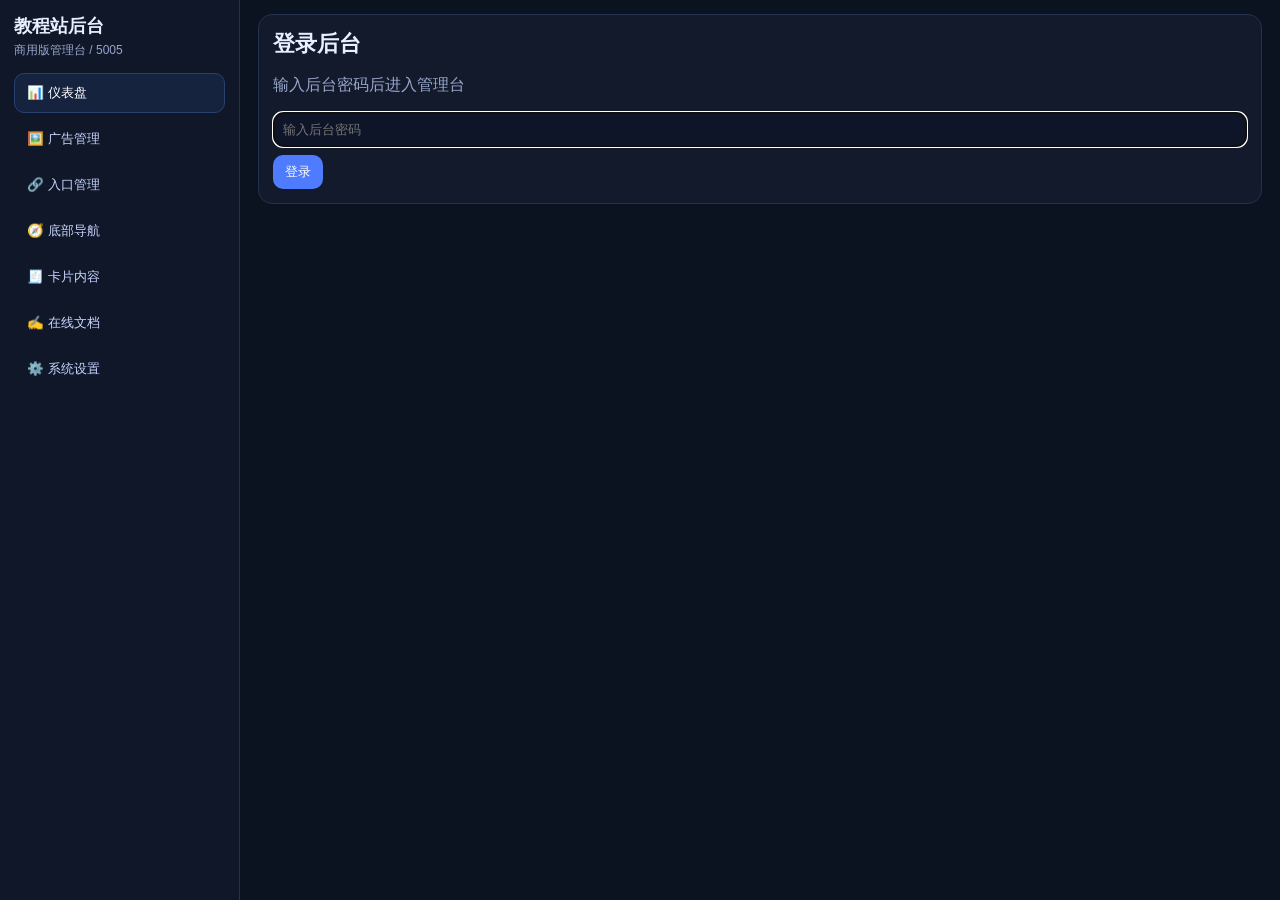
==== local-stack/admin/index.html @ c35910b4 "chore: website backup 2026-02-10 20:39" ====
<!doctype html>
<html lang="zh-CN"><head>
<meta charset="UTF-8"/><meta name="viewport" content="width=device-width, initial-scale=1.0"/>
<title>教程站 · 商用后台</title>
<style>
:root{--bg:#0b1220;--panel:#121a2b;--panel2:#19243c;--line:#243250;--text:#e9efff;--muted:#98a6cc;--pri:#4f7cff;--ok:#20b26b;--danger:#e25555}
*{box-sizing:border-box}body{margin:0;background:var(--bg);color:var(--text);font-family:-apple-system,BlinkMacSystemFont,"Segoe UI",Roboto,"PingFang SC",sans-serif}
.layout{display:grid;grid-template-columns:240px 1fr;min-height:100vh}
.sidebar{background:#0f1728;border-right:1px solid var(--line);padding:14px;position:sticky;top:0;height:100vh}
.brand{font-weight:800;font-size:18px;margin-bottom:4px}.sub{color:var(--muted);font-size:12px}
.menu{margin-top:14px;display:grid;gap:6px}.m{background:transparent;color:#c8d5ff;border:1px solid transparent;padding:10px 12px;border-radius:10px;text-align:left;cursor:pointer}
.m.active,.m:hover{background:#16233f;border-color:#284170;color:#fff}
.main{padding:14px 18px 24px}
.top{display:flex;justify-content:space-between;align-items:center;gap:10px;margin-bottom:12px}
.title{font-size:22px;font-weight:800}
.panel{background:var(--panel);border:1px solid var(--line);border-radius:14px;padding:14px;margin-bottom:12px}
.stats{display:grid;grid-template-columns:repeat(4,minmax(120px,1fr));gap:10px}
.kpi{background:var(--panel2);border:1px solid #2b3f68;border-radius:12px;padding:10px}
.kpi .n{font-size:22px;font-weight:800}.kpi .t{color:var(--muted);font-size:12px}
.grid{display:grid;grid-template-columns:1fr 1fr;gap:10px}.grid3{display:grid;grid-template-columns:1fr 1fr 1fr;gap:10px}
input,textarea{width:100%;padding:9px;border-radius:10px;border:1px solid #334673;background:#0f1528;color:#e8ecff}textarea{min-height:86px}
.row{display:flex;gap:8px;flex-wrap:wrap}.btn{padding:8px 12px;border-radius:10px;border:0;background:var(--pri);color:#fff;cursor:pointer}
.btn.ok{background:var(--ok)}.btn.danger{background:var(--danger)}
.item{border-top:1px dashed #334673;padding-top:10px;margin-top:10px}.muted{color:var(--muted)}
.toolbar{position:sticky;top:0;z-index:5;display:flex;gap:6px;flex-wrap:wrap;margin-bottom:8px;padding:8px;border:1px solid #334673;border-radius:10px;background:#101a2e}
.doc{min-height:320px;border:1px solid #334673;border-radius:10px;padding:12px;background:#0f1528;overflow:auto;line-height:1.7;font-size:15px}
.quick-item{display:flex;justify-content:space-between;gap:8px;padding:7px 8px;border:1px dashed #334673;border-radius:10px;margin-bottom:6px;background:#101a2f}
.quick-item code{color:#a7bbff}
.doc.is-dragover{outline:2px dashed #4f7cff;outline-offset:-6px;background:#102041}
.doc img,.doc video{max-width:100%;border-radius:8px;margin:8px 0}
#app{display:none}.view{display:none}.view.active{display:block}
@media (max-width:980px){.layout{grid-template-columns:1fr}.sidebar{position:static;height:auto}.stats{grid-template-columns:1fr 1fr}}
</style></head><body>
<div class="layout">
  <aside class="sidebar">
    <div class="brand">教程站后台</div>
    <div class="sub">商用版管理台 / 5005</div>
    <div class="menu" id="menuWrap">
      <button class="m active" data-view="dashboard" onclick="showView('dashboard',this)">📊 仪表盘</button>
      <button class="m" data-view="adsView" onclick="showView('adsView',this)">🖼️ 广告管理</button>
      <button class="m" data-view="shortcutsView" onclick="showView('shortcutsView',this)">🔗 入口管理</button>
      <button class="m" data-view="tabsView" onclick="showView('tabsView',this)">🧭 底部导航</button>
      <button class="m" data-view="cardsView" onclick="showView('cardsView',this)">🧾 卡片内容</button>
      <button class="m" data-view="editorView" onclick="showView('editorView',this)">✍️ 在线文档</button>
      <button class="m" data-view="settingsView" onclick="showView('settingsView',this)">⚙️ 系统设置</button>
    </div>
  </aside>

  <main class="main">
    <section id="login" class="panel">
      <div class="title">登录后台</div>
      <p class="muted">输入后台密码后进入管理台</p>
      <input id="pwd" type="password" placeholder="输入后台密码" autocomplete="current-password" autofocus/>
      <div class="row" style="margin-top:8px"><button id="loginBtn" class="btn" onclick="doLogin()">登录</button><span id="msg" class="muted"></span></div>
    </section>

    <div id="app">
      <div class="top"><div class="title">商用后台管理台</div><div class="muted">在线状态 · 已连接</div></div>

      <section id="dashboard" class="view active panel">
        <div class="row" style="margin-bottom:10px">
          <button class="btn" onclick="refreshSummary()">刷新统计</button>
          <button class="btn" onclick="loadQuickInsights()">快速洞察</button>
          <button class="btn" onclick="loadWeeklySnapshot()">7天快照</button>
          <button class="btn" onclick="loadFreshnessSummary()">时效分层</button>
          <button class="btn" onclick="loadBootstrapMeta()">Bootstrap体积</button>
          <button class="btn" onclick="loadRuntimeMetrics()">运行态指标</button>
          <button class="btn" onclick="pruneRuntimeCaches()">缓存瘦身</button>
          <button class="btn" onclick="exportAllData()">导出数据JSON</button>
          <input id="exportCategoryKey" placeholder="导出分类key（可选）" style="max-width:220px"/>
          <button class="btn" onclick="exportCategoryData()">导出分类JSON</button>
          <button class="btn ok" onclick="repairTabKeys()">自动修复空分类</button>
          <button class="btn" onclick="validateLinks()">链接体检</button>
          <button class="btn ok" onclick="quickFixLinks()">一键修复非法链接</button>
          <button class="btn ok" onclick="fixSchemelessLinks()">一键补全缺失协议</button>
          <button class="btn" onclick="runHealthCheck()">健康检查</button>
          <button class="btn" onclick="auditCardSummaries()">摘要体检</button>
          <button class="btn ok" onclick="normalizeCardSummaries()">摘要一键规范化</button>
          <button class="btn ok" onclick="fillEmptySummaries()">一键补空摘要</button>
          <button class="btn ok" onclick="normalizeCardTitles()">标题一键规范化</button>
          <button class="btn ok" onclick="normalizeAllOrders()">统一重排顺序</button>
          <button class="btn" onclick="checkCardDuplicates()">重复卡片体检</button>
          <button class="btn" onclick="loadCategoryStats()">分类分布统计</button>
          <button class="btn" onclick="loadQualityOverview()">内容质量概览</button>
          <button class="btn" onclick="loadShortSummaryCards()">短摘要巡检</button>
          <button class="btn" onclick="loadActionabilitySummary()">可领率看板</button>
          <button class="btn" onclick="loadPublishReadiness()">发布就绪检查</button>
          <button class="btn" onclick="exportClaimLinks()">导出可领链接</button>
          <button class="btn" onclick="loadClaimDomainStats()">可领域名分布</button>
          <button class="btn ok" onclick="disableDuplicateCardsByTitle()">一键停用重复标题</button>
          <button class="btn ok" onclick="disableDuplicateCardsByLink()">一键停用重复链接</button>
          <button class="btn danger" onclick="autoDisableEmptyCards()">自动停用空内容卡片</button>
          <button class="btn ok" onclick="fillMissingUpdatedAt()">补齐更新时间</button>
          <button class="btn ok" onclick="fillMissingCategory()">补齐空分类</button>
          <button class="btn ok" onclick="fillMissingButtonText()">补齐按钮文案</button>
          <button class="btn ok" onclick="standardizeButtonText()">按钮文案全量标准化</button>
          <button class="btn" onclick="auditStaleCards()">陈旧内容体检</button>
          <button class="btn" onclick="touchStaleCards()">一键刷新陈旧时间</button>
          <button class="btn danger" onclick="disableStaleCards()">一键停用陈旧内容</button>
          <span id="summaryMeta" class="muted"></span>
        </div>
        <div class="stats">
          <div class="kpi"><div class="n" id="kpiAds">0</div><div class="t">广告数</div></div>
          <div class="kpi"><div class="n" id="kpiShortcuts">0</div><div class="t">快捷入口</div></div>
          <div class="kpi"><div class="n" id="kpiTabs">0</div><div class="t">底部标签</div></div>
          <div class="kpi"><div class="n" id="kpiCards">0</div><div class="t">内容卡片</div></div>
        </div>
        <div class="panel" style="margin-top:10px">
          <h4 style="margin:0 0 8px">卡片快速检索（后台）</h4>
          <div class="row">
            <input id="quickSearchInput" placeholder="输入关键词（标题/摘要/分类/ID）" oninput="debouncedQuickSearch()"/>
            <input id="quickSearchCategory" placeholder="分类 key（可选）" oninput="debouncedQuickSearch()"/>
            <button class="btn" type="button" onclick="runQuickSearch(true)">立即搜索</button>
          </div>
          <p id="quickSearchMeta" class="muted" style="margin:6px 0 0">输入关键词后可快速跳转到卡片编辑。</p>
          <div id="quickSearchList" class="muted" style="margin-top:8px"></div>
        </div>
        <div class="panel" style="margin-top:10px">
          <h4 style="margin:0 0 8px">最近变更卡片</h4>
          <div class="row" style="margin-bottom:8px">
            <button class="btn" type="button" onclick="loadRecentCards()">刷新最近变更</button>
          </div>
          <div id="recentCardsBox" class="muted">暂无数据</div>
        </div>
        <div class="panel" style="margin-top:10px">
          <h4 style="margin:0 0 8px">Bootstrap 负载信息</h4>
          <div id="bootstrapMetaBox" class="muted">点击“Bootstrap体积”查看</div>
        </div>
        <div class="panel" style="margin-top:10px">
          <h4 style="margin:0 0 8px">运行态指标（缓存/会话/内存）</h4>
          <div id="runtimeMetricsBox" class="muted">点击“运行态指标”查看</div>
        </div>
        <div class="panel" style="margin-top:10px">
          <h4 style="margin:0 0 8px">卡片快速洞察（启用卡片）</h4>
          <div id="quickInsightsBox" class="muted">点击“快速洞察”查看</div>
        </div>
        <div class="panel" style="margin-top:10px">
          <h4 style="margin:0 0 8px">7天更新快照</h4>
          <div id="weeklySnapshotBox" class="muted">点击“7天快照”查看</div>
        </div>
        <div class="panel" style="margin-top:10px">
          <h4 style="margin:0 0 8px">内容时效分层</h4>
          <div id="freshnessSummaryBox" class="muted">点击“时效分层”查看</div>
        </div>
        <div class="muted" style="margin-top:10px"></div>
        <div id="duplicateCheckBox" class="muted" style="margin-top:10px"></div>
        <div id="summaryFillBox" class="muted" style="margin-top:10px"></div>
        <div id="categoryStatsBox" class="muted" style="margin-top:10px"></div>
        <div id="staleCardsBox" class="muted" style="margin-top:10px"></div>
        <div id="qualityOverviewBox" class="muted" style="margin-top:10px"></div>
        <div id="shortSummaryBox" class="muted" style="margin-top:10px"></div>
        <div id="actionabilityBox" class="muted" style="margin-top:10px"></div>
        <div id="publishReadinessBox" class="muted" style="margin-top:10px"></div>
        <div id="claimDomainBox" class="muted" style="margin-top:10px"></div>
      </section>

      <section id="adsView" class="view panel"><h3>头部横排广告</h3><div id="ads"></div></section>
      <section id="shortcutsView" class="view panel"><h3>功能入口宫格</h3><div id="shortcuts"></div></section>
      <section id="tabsView" class="view panel"><h3>分类 Tabs</h3><div id="tabs"></div></section>

      <section id="cardsView" class="view panel">
        <h3>优惠卡片管理（标题 + 三行摘要）</h3>
        <div class="row" style="margin-bottom:8px"><input id="cardSearch" placeholder="搜索卡片（ID/标题/分类/摘要）" oninput="onCardSearchInput()"/><button class="btn" type="button" onclick="clearCardSearch()">清空</button><button class="btn" type="button" onclick="resequenceCardsByCurrentView()">按当前视图重排</button><button class="btn" type="button" onclick="batchDisableBySearch()">按搜索批量停用</button><button class="btn ok" type="button" onclick="batchEnableBySearch()">按搜索批量启用</button><button class="btn" type="button" onclick="batchMoveCategoryBySearch()">按搜索批量改分类</button><button class="btn ok" type="button" onclick="touchCardsBySearch()">按搜索刷新更新时间</button></div>
        <div class="row" style="margin-bottom:8px">
          <input id="searchTargetButtonText" placeholder="搜索结果按钮文案（如：去领取）" style="max-width:220px"/>
          <button class="btn" type="button" onclick="batchUpdateButtonTextBySearch()">按搜索批量改按钮文案</button>
          <input id="searchSummaryPrefix" placeholder="摘要前缀（如：🔥 今日）" style="max-width:220px"/>
          <button class="btn" type="button" onclick="batchPrefixSummaryBySearch()">按搜索批量加摘要前缀</button>
          <input id="searchSummarySuffix" placeholder="摘要后缀（如：｜限时）" style="max-width:220px"/>
          <button class="btn" type="button" onclick="batchSuffixSummaryBySearch()">按搜索批量加摘要后缀</button>
        </div>
        <div class="row" style="margin-bottom:8px">
          <input id="utmSource" placeholder="utm_source（如：telegram）" style="max-width:200px"/>
          <input id="utmMedium" placeholder="utm_medium（如：social）" style="max-width:200px"/>
          <input id="utmCampaign" placeholder="utm_campaign（如：feb_campaign）" style="max-width:220px"/>
          <button class="btn" type="button" onclick="batchAppendTrackingBySearch()">按搜索批量加UTM</button>
        </div>
        <p id="cardSearchMeta" class="muted" style="margin:0 0 6px">显示 0 / 0（快捷键：Ctrl/Cmd+K 聚焦，Esc 清空）</p>
        <div class="row" style="margin-bottom:8px">
          <input id="bulkCategoryKey" placeholder="按分类批量启停（category key）" list="categoryKeyList"/>
          <input id="searchTargetCategory" placeholder="搜索结果改分类（key）" style="max-width:220px" list="categoryKeyList"/>
          <button class="btn" type="button" onclick="loadCategoryOptions(true)">刷新分类候选</button>
          <datalist id="categoryKeyList"></datalist>
          <button class="btn" type="button" onclick="toggleCardsByCategory(true)">按分类批量启用</button>
          <button class="btn danger" type="button" onclick="toggleCardsByCategory(false)">按分类批量停用</button>
          <button class="btn ok" type="button" onclick="touchCardsByCategory()">按分类刷新更新时间</button>
        </div>
        <div id="cards"></div>
        <div class="muted" style="margin-top:10px"></div>
      </section>

      <section id="editorView" class="view panel">
        <h3>在线文档编辑器（卡片正文）</h3>
        <p class="muted">先在“卡片内容”点“编辑文档”，再在此处编辑正文。支持图片/视频插入并在线播放。</p>
        <div class="row"><input id="editingCardId" placeholder="当前编辑卡片ID" readonly><input id="editingCardTitle" placeholder="当前编辑卡片标题" readonly></div>
        <div class="toolbar">
          <button class="btn" onclick="cmd('bold')"><b>B</b></button>
          <button class="btn" onclick="cmd('insertUnorderedList')">• 列表</button>
          <button class="btn" onclick="cmd('formatBlock','h2')">H2</button>
          <button class="btn" onclick="cmd('formatBlock','p')">正文</button>
          <button class="btn" onclick="insertLink()">插入链接</button>
          <button class="btn" onclick="insertImageByUrl()">图片URL</button>
          <button class="btn" onclick="insertVideoByUrl()">视频URL</button>
        </div>
        <div id="docEditor" class="doc" contenteditable="true"></div>
        <p class="muted" style="margin:6px 0 0">可直接把图片/视频拖到编辑区，或粘贴截图自动上传插入（接近腾讯文档/WPS交互）。</p>
        <div class="row" style="margin-top:8px"><input id="file" type="file" accept="image/*,video/*"/><button class="btn ok" onclick="uploadAndInsert()">上传并插入正文</button><button class="btn" onclick="saveDoc()">保存正文到当前卡片</button></div>
        <div class="muted" style="margin-top:10px"></div>
      </section>

      <section id="settingsView" class="view panel">
        <h3>系统设置</h3>
        <div class="row"><input id="newPwd" type="password" placeholder="新密码（至少4位）"/><button class="btn ok" onclick="changePwd()">更新密码</button></div>
        <div id="linkCheckBox" class="muted" style="margin-top:10px"></div>
      </section>
    </div>
  </main>
</div>

<script>
let token=''; let cardCache=[]; let hasUnsavedChanges=false; let cardSearchTimer=null;
let lastCardRenderQuery=''; let lastCardRenderFingerprint='';
let quickSearchTimer=null;
let unauthorizedHandled = false;
const safeAttr = v => String(v||'').replace(/["'<>]/g,'');
const safeHttpUrl = (value) => {
  const cleaned = safeAttr(value).trim();
  if (!cleaned) return '';
  try {
    const u = new URL(cleaned, location.origin);
    if (u.protocol === 'http:' || u.protocol === 'https:') return u.href;
  } catch {}
  return '';
};
const H=()=>({'Content-Type':'application/json','X-Admin-Token':token});
function markDirty(){ hasUnsavedChanges=true; }
function clearDirty(){ hasUnsavedChanges=false; }
function handleUnauthorized(){
  if (unauthorizedHandled) return;
  unauthorizedHandled = true;
  token='';
  app.style.display='none';
  login.style.display='block';
  msg.innerText='登录已过期，请重新登录';
  toast('登录已过期，请重新登录');
  setTimeout(()=>{ unauthorizedHandled = false; }, 1500);
}
window.addEventListener('beforeunload', (e)=>{ if(!hasUnsavedChanges) return; e.preventDefault(); e.returnValue=''; });
document.addEventListener('input', (e)=>{ if(e.target.matches('input,textarea,[contenteditable="true"]')) markDirty(); });
document.addEventListener('change', (e)=>{ if(e.target.matches('input,textarea,select')) markDirty(); });
document.addEventListener('keydown', (e)=>{ if((e.ctrlKey||e.metaKey) && e.key.toLowerCase()==='s'){ const v=document.querySelector('.view.active')?.id; if(v==='editorView'){ e.preventDefault(); saveDoc(); } }});
document.addEventListener('keydown', (e)=>{
  if (!(e.ctrlKey || e.metaKey)) return;
  if (e.key.toLowerCase() !== 'k') return;
  const search = document.getElementById('cardSearch');
  if (!search) return;
  e.preventDefault();
  const menuBtn = document.querySelector('.m[data-view="cardsView"]');
  showView('cardsView', menuBtn || undefined);
  search.focus();
  search.select();
});
async function runWithButton(btn, pendingText, fn){
  if (!btn) return fn();
  if (btn.dataset.loading === '1') return;
  const old = btn.textContent;
  btn.dataset.loading = '1';
  btn.disabled = true;
  if (pendingText) btn.textContent = pendingText;
  try { return await fn(); }
  finally {
    btn.disabled = false;
    btn.dataset.loading = '0';
    btn.textContent = old;
  }
}

function toast(text){
  const now = Date.now();
  if (window.__lastToastText === text && (now - (window.__lastToastAt || 0)) < 2000) return;
  window.__lastToastText = text;
  window.__lastToastAt = now;
  let el=document.getElementById('toast');
  if(!el){el=document.createElement('div');el.id='toast';el.style.cssText='position:fixed;right:16px;top:16px;background:#1d2b4b;color:#fff;padding:8px 12px;border-radius:10px;border:1px solid #345287;z-index:9999';document.body.appendChild(el);}
  el.textContent=text; el.style.display='block'; clearTimeout(window.__toastTimer); window.__toastTimer=setTimeout(()=>el.style.display='none',1800);
}

async function copyText(text){
  const val = String(text || '').trim();
  if (!val) return false;
  try {
    if (navigator.clipboard && navigator.clipboard.writeText) {
      await navigator.clipboard.writeText(val);
      return true;
    }
  } catch {}
  try {
    const ta = document.createElement('textarea');
    ta.value = val;
    ta.style.position = 'fixed';
    ta.style.left = '-9999px';
    document.body.appendChild(ta);
    ta.select();
    document.execCommand('copy');
    ta.remove();
    return true;
  } catch {
    return false;
  }
}
async function req(url,m='GET',b,auth=true){
  const method = String(m || 'GET').toUpperCase();
  const isIdempotent = method === 'GET' || method === 'HEAD';
  const maxAttempts = isIdempotent ? 2 : 1;
  let lastErr = null;

  for (let attempt = 1; attempt <= maxAttempts; attempt++) {
    const ctrl = new AbortController();
    const timer = setTimeout(()=>ctrl.abort(), 8000);
    try {
      const r=await fetch(url,{method:method,headers:auth?H():{'Content-Type':'application/json'},body:b?JSON.stringify(b):undefined, signal: ctrl.signal, cache: method === 'GET' ? 'no-store' : 'default'});
      if (r.status===401) {
        if (auth) handleUnauthorized();
        throw new Error('未授权');
      }
      const text = await r.text();
      let json = {};
      try { json = text ? JSON.parse(text) : {}; } catch {}
      if(!r.ok) throw new Error(json.error || '请求失败');
      return json;
    } catch (e) {
      lastErr = e;
      const isAbort = e?.name === 'AbortError';
      if (attempt < maxAttempts && (isAbort || /Failed to fetch/i.test(String(e?.message || '')))) {
        await new Promise(r => setTimeout(r, 250 * attempt));
        continue;
      }
      if (isAbort) throw new Error('请求超时，请重试');
      if (typeof navigator !== 'undefined' && navigator.onLine === false) throw new Error('当前离线，请检查网络后重试');
      throw e;
    } finally {
      clearTimeout(timer);
    }
  }

  throw lastErr || new Error('请求失败');
}
const esc=s=>String(s??'').replace(/[&<>"']/g,m=>({'&':'&amp;','<':'&lt;','>':'&gt;','"':'&quot;',"'":'&#39;'}[m]));
function showView(id,btn){document.querySelectorAll('.view').forEach(v=>v.classList.remove('active'));document.getElementById(id).classList.add('active');document.querySelectorAll('.m').forEach(x=>x.classList.remove('active'));if(btn)btn.classList.add('active'); try{ localStorage.setItem('suweb_admin_active_view', id); }catch{}}
function restoreActiveView(){
  let id='dashboard';
  try { id = localStorage.getItem('suweb_admin_active_view') || 'dashboard'; } catch {}
  const target = document.getElementById(id);
  const menuBtn = document.querySelector(`.m[data-view="${id}"]`);
  if (target) showView(id, menuBtn || undefined);
}

pwd.addEventListener('keydown', (e)=>{ if(e.key==='Enter') doLogin(); });

async function doLogin(){
  const btn = document.getElementById('loginBtn');
  msg.innerText='';
  const password = (pwd.value || '').trim();
  if (!password) { msg.innerText = '请输入密码'; return; }
  await runWithButton(btn, '登录中...', async ()=>{
    try{
      const r=await req('/api/login','POST',{password},false);
      token=r.token;
      login.style.display='none';
      app.style.display='block';
      loadAll();
      refreshSummary();
      loadCategoryStats();
      loadCategoryOptions();
      loadRecentCards();
      loadBootstrapMeta();
      loadRuntimeMetrics();
      loadQuickInsights();
      loadWeeklySnapshot();
      loadFreshnessSummary();
      loadQualityOverview();
      loadShortSummaryCards();
      loadActionabilitySummary();
      loadPublishReadiness();
      restoreActiveView();
      toast('登录成功');
    } catch(e) {
      msg.innerText = `登录失败（${e?.message || '请确认密码/刷新页面'}）`;
    }
  });
}
async function changePwd(){const btn=document.activeElement;await runWithButton(btn,'更新中...',async()=>{await req('/api/change-password','POST',{password:newPwd.value});clearDirty();toast('密码已更新');newPwd.value='';});}

function cmd(name,val=null){document.execCommand(name,false,val);docEditor.focus();}
function insertLink(){
  const u = safeHttpUrl(prompt('输入链接 URL') || '');
  if(!u) return toast('仅支持 http/https 链接');
  document.execCommand('createLink',false,u);
}
function insertImageByUrl(){
  const u = safeHttpUrl(prompt('图片 URL') || '');
  if(!u) return toast('仅支持 http/https 图片地址');
  document.execCommand('insertHTML',false,`<img src="${u}" alt=""/>`);
}
function insertVideoByUrl(){
  const u = safeHttpUrl(prompt('视频 URL(mp4/webm)') || '');
  if(!u) return toast('仅支持 http/https 视频地址');
  document.execCommand('insertHTML',false,`<video src="${u}" controls style="max-width:100%"></video>`);
}

async function uploadFileAndInsert(f){
  if(!f) return;
  if(!(f.type||'').startsWith('image/') && !(f.type||'').startsWith('video/')) return toast('仅支持图片/视频');
  const MAX_UPLOAD_MB = 3;
  if (f.size > MAX_UPLOAD_MB * 1024 * 1024) return toast(`文件过大，单个文件最多 ${MAX_UPLOAD_MB}MB`);
  const b64=await new Promise(r=>{const fr=new FileReader();fr.onload=()=>r(fr.result.split(',')[1]);fr.readAsDataURL(f);});
  const r=await req('/api/upload','POST',{filename:f.name,contentBase64:b64});
  const url=location.origin + r.url;
  if((f.type||'').startsWith('video/')) document.execCommand('insertHTML',false,`<video src="${url}" controls style="max-width:100%"></video>`);
  else document.execCommand('insertHTML',false,`<img src="${url}" alt=""/>`);
  markDirty();
}
async function uploadAndInsert(){
  const btn=document.activeElement;
  const f=file.files[0];
  if(!f) return alert('先选文件');
  await runWithButton(btn,'上传中...',async()=>{
    try {
      await uploadFileAndInsert(f);
      toast('文件已插入正文');
    } catch (e) {
      toast(`上传失败：${e?.message||'请稍后重试'}`);
    }
  });
}
async function saveDoc(){const btn=document.activeElement;const id=editingCardId.value; if(!id) return alert('先选择一张卡片'); await runWithButton(btn,'保存中...',async()=>{await req('/api/cards/'+id,'PUT',{contentHtml:docEditor.innerHTML}); clearDirty(); toast('文档已保存');});}

['dragenter','dragover'].forEach(evt=>docEditor.addEventListener(evt,(e)=>{e.preventDefault();docEditor.classList.add('is-dragover');}));
['dragleave','drop'].forEach(evt=>docEditor.addEventListener(evt,(e)=>{e.preventDefault();docEditor.classList.remove('is-dragover');}));
docEditor.addEventListener('drop', async (e)=>{
  const files=[...(e.dataTransfer?.files||[])];
  if(!files.length) return;
  let ok = 0;
  for(const f of files){
    try { await uploadFileAndInsert(f); ok++; } catch (err) { console.warn('drop upload failed', err); }
  }
  toast(ok===files.length ? `已插入 ${ok} 个文件` : `已插入 ${ok}/${files.length} 个文件（部分失败）`);
});
docEditor.addEventListener('paste', async (e)=>{
  const items=[...(e.clipboardData?.items||[])];
  const files=items.filter(i=>i.kind==='file').map(i=>i.getAsFile()).filter(Boolean);
  if(!files.length) return;
  e.preventDefault();
  let ok = 0;
  for(const f of files){
    try { await uploadFileAndInsert(f); ok++; } catch (err) { console.warn('paste upload failed', err); }
  }
  toast(ok===files.length ? `已粘贴插入 ${ok} 个文件` : `已粘贴插入 ${ok}/${files.length} 个文件（部分失败）`);
});

function btns(api,id){return `<div class='row'><button class='btn' onclick="save('${api}','${id}')">保存</button>${api==='cards'?`<button class='btn' onclick="cloneCard('${id}')">克隆</button>`:''}<button class='btn' onclick="editDoc('${id}')">编辑文档</button><button class='btn danger' onclick="del('${api}','${id}')">删除</button></div>`}
async function save(api,id){const btn=document.activeElement;const box=document.getElementById(`${api}-${id}`);const data=Object.fromEntries([...box.querySelectorAll('[data-k]')].map(i=>[i.dataset.k, i.type==='checkbox'?i.checked:i.value]));await runWithButton(btn,'保存中...',async()=>{await req(`/api/${api}/${id}`,'PUT',data);clearDirty();toast('保存成功');loadAll();});}
async function del(api,id){
  if(!confirm(`确认删除 ${api} / ${id} ?`)) return;
  const btn=document.activeElement;
  await runWithButton(btn,'删除中...',async()=>{await req(`/api/${api}/${id}`,'DELETE');
  clearDirty();
  toast('删除成功');
  loadAll();});
}

async function cloneCard(id){
  if(!id) return;
  const btn=document.activeElement;
  await runWithButton(btn,'克隆中...',async()=>{
    const r = await req('/api/admin/cards/clone','POST',{ id });
    clearDirty();
    toast(`已克隆：${r.newId || ''}`);
    loadAll();
    refreshSummary();
  });
}

async function add(api,tempId){const btn=document.activeElement;const box=document.getElementById(`${api}-${tempId}`);const data=Object.fromEntries([...box.querySelectorAll('[data-k]')].map(i=>[i.dataset.k, i.type==='checkbox'?i.checked:i.value]));await runWithButton(btn,'新增中...',async()=>{await req(`/api/${api}`,'POST',data);clearDirty();toast('新增成功');loadAll();});}

function editDoc(id){const c=cardCache.find(x=>x.id===id);if(!c) return; editingCardId.value=c.id; editingCardTitle.value=c.title||''; docEditor.innerHTML=c.contentHtml||c.contentMd||''; showView('editorView', document.querySelector('.m[data-view="editorView"]')); window.scrollTo({top:0,behavior:'smooth'});}
function onCardSearchInput(){
  if (cardSearchTimer) clearTimeout(cardSearchTimer);
  cardSearchTimer = setTimeout(renderCardsFiltered, 180);
}
function clearCardSearch(){
  const search = document.getElementById('cardSearch');
  if (!search) return;
  search.value = '';
  renderCardsFiltered();
  search.focus();
}

function jumpToCard(id){
  const menuBtn = document.querySelector('.m[data-view="cardsView"]');
  showView('cardsView', menuBtn || undefined);
  const search = document.getElementById('cardSearch');
  if (search) {
    search.value = id;
    renderCardsFiltered();
  }
  setTimeout(()=>{
    const target = document.getElementById(`cards-${id}`);
    if (target) target.scrollIntoView({ behavior: 'smooth', block: 'center' });
  }, 80);
}

function debouncedQuickSearch(){
  if (quickSearchTimer) clearTimeout(quickSearchTimer);
  quickSearchTimer = setTimeout(()=>runQuickSearch(false), 220);
}

async function runQuickSearch(force=false){
  const q = (document.getElementById('quickSearchInput')?.value || '').trim();
  const category = (document.getElementById('quickSearchCategory')?.value || '').trim();
  const meta = document.getElementById('quickSearchMeta');
  const listEl = document.getElementById('quickSearchList');
  if (!q && !category && !force) {
    if (meta) meta.textContent = '输入关键词后可快速跳转到卡片编辑。';
    if (listEl) listEl.innerHTML = '';
    return;
  }
  try {
    if (meta) meta.textContent = '搜索中...';
    const r = await req(`/api/admin/cards/search?q=${encodeURIComponent(q)}&category=${encodeURIComponent(category)}&limit=12`, 'GET');
    const items = Array.isArray(r.items) ? r.items : [];
    if (meta) meta.textContent = `命中 ${r.total || 0} 条，当前展示 ${items.length} 条`;
    if (!items.length) {
      if (listEl) listEl.innerHTML = `<div class='muted'>没有匹配项</div>`;
      return;
    }
    if (listEl) listEl.innerHTML = items.map(x=>`<div class='quick-item'><div><code>${esc(x.id||'')}</code> · ${esc(x.title||'未命名')}<div class='muted'>分类:${esc(x.category||'-')} · 排序:${esc(x.order||'')}</div></div><button class='btn' type='button' onclick="jumpToCard('${esc(x.id||'')}')">定位编辑</button></div>`).join('');
  } catch (e) {
    if (meta) meta.textContent = `搜索失败：${e?.message || '网络异常'}`;
    if (listEl) listEl.innerHTML = '';
  }
}

document.getElementById('cardSearch')?.addEventListener('keydown', (e) => {
  if (e.key !== 'Escape') return;
  e.preventDefault();
  clearCardSearch();
});

function renderCardsFiltered(){
  const q=(document.getElementById('cardSearch')?.value||'').trim().toLowerCase();
  const root=document.getElementById('cards');
  const meta=document.getElementById('cardSearchMeta');
  const tpl=(x,n)=>`<div id='cards-${n?'new':x.id}'><div class='grid'><input data-k='title' placeholder='标题' value='${esc(x.title)}'/><input data-k='category' placeholder='分类key' value='${esc(x.category)}'/></div><textarea data-k='summary' placeholder='三行摘要'>${esc(x.summary)}</textarea><div class='grid3'><input data-k='image' placeholder='图片URL' value='${esc(x.image)}'/><input data-k='video' placeholder='视频URL' value='${esc(x.video)}'/><input data-k='link' placeholder='链接' value='${esc(x.link)}'/></div><div class='grid3'><input data-k='buttonText' placeholder='按钮文案' value='${esc(x.buttonText)}'/><input data-k='order' placeholder='排序' value='${esc(x.order)}'/><label>启用 <input data-k='enabled' type='checkbox' ${x.enabled!==false?'checked':''}/></label></div>${n?`<button class='btn ok' onclick="add('cards','new')">新增卡片</button>`:btns('cards',x.id)}</div>`;
  const list=q?cardCache.filter(x=>`${x.id||''} ${x.title||''} ${x.category||''} ${x.summary||''}`.toLowerCase().includes(q)):cardCache;
  const fingerprint = `${q}::${list.length}::${cardCache.length}::${list.map(x=>`${x.id}|${x.title||''}|${x.category||''}|${x.order||''}|${x.enabled!==false}`).join(',')}`;
  if (fingerprint === lastCardRenderFingerprint && q === lastCardRenderQuery) {
    if (meta) meta.textContent = `显示 ${list.length} / ${cardCache.length}`;
    return;
  }
  lastCardRenderQuery = q;
  lastCardRenderFingerprint = fingerprint;
  if (meta) meta.textContent = q
    ? `关键词「${q}」：显示 ${list.length} / ${cardCache.length}`
    : `显示 ${list.length} / ${cardCache.length}`;
  const listHtml = list.length
    ? list.map(x=>`<div class='item'>${tpl(x,false)}</div>`).join('')
    : `<div class='item'><p class='muted'>未匹配到卡片，试试缩短关键词或按 Esc 清空搜索。</p></div>`;
  root.innerHTML=`<div class='item'>${tpl({},true)}</div>` + listHtml;
}
function renderCollection(elId, apiName, tpl){
  req('/api/'+apiName,'GET',null,false).then(list=>{
    const root=document.getElementById(elId);
    if(apiName==='cards'){
      cardCache=list; renderCardsFiltered();
    } else {
      root.innerHTML=`<div class='item'>${tpl({},true)}</div>`+list.map(x=>`<div class='item'>${tpl(x,false)}</div>`).join('');
    }
    if(apiName==='ads')kpiAds.innerText=list.length;
    if(apiName==='shortcuts')kpiShortcuts.innerText=list.length;
    if(apiName==='tabs')kpiTabs.innerText=list.length;
    if(apiName==='cards')kpiCards.innerText=list.length;
  }).catch(err=>{
    console.error(`[${apiName}] 加载失败`, err);
    const root=document.getElementById(elId);
    if (root) root.innerHTML = `<p class='muted'>${apiName} 加载失败：${esc(err?.message||'网络异常')}</p>`;
    toast(`${apiName} 加载失败：${err?.message||'网络异常'}`);
  });
}



async function validateLinks(){
  const box = document.getElementById('linkCheckBox');
  if (box) box.innerHTML = '链接体检中...';
  try {
    const r = await req('/api/admin/validate-links', 'GET');
    const bad = Array.isArray(r.invalid) ? r.invalid : [];
    if (!bad.length) {
      if (box) box.innerHTML = '✅ 未发现明显非法链接（http/https 以外）';
      toast('链接体检完成：未发现异常');
      return;
    }
    const top = bad.slice(0, 8).map(x => `<li>${esc(x.collection)} / ${esc(x.id)} / ${esc(x.field)}：<code>${esc(x.value)}</code></li>`).join('');
    if (box) box.innerHTML = `<div style="color:#ffd3d3">⚠️ 发现 ${bad.length} 条可疑链接（仅展示前 8 条）：</div><ul>${top}</ul>`;
    toast(`链接体检完成：发现 ${bad.length} 条异常`);
  } catch (e) {
    if (box) box.innerHTML = `<span style="color:#ffb4b4">体检失败：${esc(e?.message||'网络异常')}</span>`;
    toast(`链接体检失败：${e?.message || '网络异常'}`);
  }
}


async function quickFixLinks(){
  if(!confirm('确认一键修复非法链接？非法 link 会改成 #，非法图片/视频地址会清空。')) return;
  try {
    const r = await req('/api/admin/quick-fix-links', 'POST', {});
    toast(`修复完成：${r.fixed||0} 项`);
    await validateLinks();
    loadAll();
    refreshSummary();
  } catch (e) {
    toast(`修复失败：${e?.message || '网络异常'}`);
  }
}

async function fixSchemelessLinks(){
  if(!confirm('确认补全缺失协议？会将 //example.com 或 www.example.com 自动补成 https://...')) return;
  try {
    const r = await req('/api/admin/fix-schemeless-links', 'POST', {});
    toast(`补全完成：${r.fixed||0} 项`);
    await validateLinks();
    loadAll();
    refreshSummary();
  } catch (e) {
    toast(`补全失败：${e?.message || '网络异常'}`);
  }
}

async function runHealthCheck(){
  const box = document.getElementById('linkCheckBox');
  if (box) box.innerHTML = '健康检查中...';
  try {
    const r = await req('/api/admin/health-check', 'GET');
    const fileRows = (r.files || []).map(f => `<li>${esc(f.key)}：${f.exists ? '✅' : '❌'}，${f.size||0} bytes，${esc(f.mtime || '-')}</li>`).join('');
    if (box) box.innerHTML = `<div>服务内存：${esc(String(r.memoryRssMb||0))} MB；运行：${esc(String(r.uptimeSec||0))} 秒；非法链接：${esc(String(r.invalidLinks||0))}</div><ul>${fileRows}</ul>`;
    toast('健康检查完成');
  } catch (e) {
    if (box) box.innerHTML = `<span style="color:#ffb4b4">健康检查失败：${esc(e?.message||'网络异常')}</span>`;
    toast(`健康检查失败：${e?.message || '网络异常'}`);
  }
}

async function auditCardSummaries(){
  const box = document.getElementById('linkCheckBox');
  if (box) box.innerHTML = '摘要体检中...';
  try {
    const r = await req('/api/admin/cards/summary-audit', 'GET');
    const issues = Array.isArray(r.issues) ? r.issues : [];
    if (!issues.length) {
      if (box) box.innerHTML = `✅ 摘要体检通过（共 ${r.total || 0} 张卡片）`;
      toast('摘要体检通过');
      return;
    }
    const top = issues.slice(0, 12).map(x=>`<li><code>${esc(x.id||'')}</code> ${esc(x.title||'')} · ${esc(x.issue||'issue')}</li>`).join('');
    if (box) box.innerHTML = `<div style="color:#ffd3d3">⚠️ 共 ${issues.length} 条摘要问题（展示前 12 条）</div><ul>${top}</ul>`;
    toast(`摘要体检完成：${issues.length} 条问题`);
  } catch (e) {
    if (box) box.innerHTML = `<span style="color:#ffb4b4">摘要体检失败：${esc(e?.message||'网络异常')}</span>`;
    toast(`摘要体检失败：${e?.message || '网络异常'}`);
  }
}

async function normalizeCardSummaries(){
  if(!confirm('确认把卡片摘要统一规范化（最多三行，合并多余空行）？')) return;
  try {
    const r = await req('/api/admin/cards/summary-normalize', 'POST', {});
    toast(`摘要规范化完成：更新 ${r.updated||0}/${r.total||0}`);
    await auditCardSummaries();
    loadAll();
  } catch (e) {
    toast(`摘要规范化失败：${e?.message || '网络异常'}`);
  }
}

async function fillEmptySummaries(){
  if(!confirm('确认自动补齐空摘要？会按标题/分类生成简短摘要。')) return;
  const box = document.getElementById('summaryFillBox');
  if (box) box.innerHTML = '补齐空摘要中...';
  try {
    const r = await req('/api/admin/cards/fill-empty-summary', 'POST', {});
    const sample = Array.isArray(r.samples) ? r.samples : [];
    if (box) box.innerHTML = `✅ 已补齐 ${r.updated||0}/${r.total||0} 条空摘要` + (sample.length ? `<ul>${sample.map(x=>`<li><code>${esc(x.id||'')}</code> ${esc(x.title||'未命名')} → ${esc(x.summary||'')}</li>`).join('')}</ul>` : '');
    toast(`空摘要补齐完成：${r.updated||0} 条`);
    loadAll();
    refreshSummary();
  } catch (e) {
    if (box) box.innerHTML = `<span style="color:#ffb4b4">补齐失败：${esc(e?.message||'网络异常')}</span>`;
    toast(`空摘要补齐失败：${e?.message || '网络异常'}`);
  }
}

async function normalizeCardTitles(){
  if(!confirm('确认统一规范卡片标题？会自动去除多余空白与连续标点。')) return;
  try {
    const r = await req('/api/admin/cards/title-normalize', 'POST', {});
    toast(`标题规范化完成：更新 ${r.updated||0}/${r.total||0}`);
    loadAll();
    refreshSummary();
  } catch (e) {
    toast(`标题规范化失败：${e?.message || '网络异常'}`);
  }
}

async function pruneRuntimeCaches(){
  if(!confirm('确认执行缓存瘦身？会清理多余缓存桶，不影响业务数据。')) return;
  try {
    const r = await req('/api/admin/runtime-prune-caches', 'POST', {});
    const b = r.before || {};
    const a = r.after || {};
    toast(`缓存瘦身完成：json ${b.jsonRead||0}->${a.jsonRead||0}，gzip ${b.staticGzip||0}->${a.staticGzip||0}`);
    await loadRuntimeMetrics();
  } catch (e) {
    toast(`缓存瘦身失败：${e?.message || '网络异常'}`);
  }
}

async function checkCardDuplicates(){
  const box = document.getElementById('duplicateCheckBox');
  if (box) box.innerHTML = '重复体检中...';
  try {
    const r = await req('/api/admin/cards/duplicates', 'GET');
    const titleDup = Array.isArray(r.titleDuplicates) ? r.titleDuplicates : [];
    const linkDup = Array.isArray(r.linkDuplicates) ? r.linkDuplicates : [];
    if (!titleDup.length && !linkDup.length) {
      if (box) box.innerHTML = `✅ 未发现重复标题/重复链接（总卡片 ${r.totalCards || 0}）`;
      toast('重复体检完成：未发现重复');
      return;
    }
    const titleTop = titleDup.slice(0, 6).map(x=>`<li>标题重复(${x.count})：<code>${esc(x.key)}</code> → ${esc((x.ids||[]).join(', '))}</li>`).join('');
    const linkTop = linkDup.slice(0, 6).map(x=>`<li>链接重复(${x.count})：<code>${esc(x.key)}</code> → ${esc((x.ids||[]).join(', '))}</li>`).join('');
    if (box) box.innerHTML = `<div style="color:#ffd3d3">⚠️ 重复体检：标题组 ${titleDup.length}，链接组 ${linkDup.length}</div><ul>${titleTop}${linkTop}</ul>`;
    toast(`重复体检完成：标题${titleDup.length}组 / 链接${linkDup.length}组`);
  } catch (e) {
    if (box) box.innerHTML = `<span style="color:#ffb4b4">重复体检失败：${esc(e?.message||'网络异常')}</span>`;
    toast(`重复体检失败：${e?.message || '网络异常'}`);
  }
}

async function disableDuplicateCards(mode){
  const modeText = mode === 'link' ? '重复链接' : '重复标题';
  if(!confirm(`确认一键停用${modeText}卡片？系统会保留每组优先级最高的一张。`)) return;
  try {
    const r = await req('/api/admin/cards/duplicates-disable','POST',{ mode });
    toast(`停用完成：更新 ${r.updated||0}/${r.total||0}`);
    await checkCardDuplicates();
    loadAll();
    refreshSummary();
  } catch (e) {
    toast(`一键停用失败：${e?.message || '网络异常'}`);
  }
}
function disableDuplicateCardsByTitle(){ return disableDuplicateCards('title'); }
function disableDuplicateCardsByLink(){ return disableDuplicateCards('link'); }

async function loadCategoryOptions(withToast=false){
  const list = document.getElementById('categoryKeyList');
  if (!list) return;
  try {
    const r = await req('/api/admin/cards/category-options', 'GET');
    const rows = Array.isArray(r.rows) ? r.rows : [];
    list.innerHTML = rows.map(x => `<option value="${esc(x.key || '')}">${esc(x.name || x.key || '')}（总${x.count || 0}/启用${x.enabled || 0}）</option>`).join('');
    if (withToast) toast(`分类候选已刷新：${rows.length} 项`);
  } catch (e) {
    if (withToast) toast(`分类候选加载失败：${e?.message || '网络异常'}`);
  }
}

async function loadCategoryStats(){
  const box = document.getElementById('categoryStatsBox');
  if (box) box.innerHTML = '分类分布统计加载中...';
  try {
    const r = await req('/api/admin/cards/category-stats', 'GET');
    const rows = Array.isArray(r.rows) ? r.rows : [];
    if (!rows.length) {
      if (box) box.innerHTML = '暂无分类数据';
      return;
    }
    const list = rows.map(x => `<li><code>${esc(x.key||'-')}</code>（${esc(x.tabName||'-')}）: 总数 ${x.total||0} / 启用 ${x.enabled||0} / 可领取 ${x.withLink||0} / 含媒体 ${x.withMedia||0}</li>`).join('');
    if (box) box.innerHTML = `<div>分类统计（更新时间：${esc(r.updatedAt || '-')})</div><ul>${list}</ul>`;
    toast('分类分布统计已刷新');
  } catch (e) {
    if (box) box.innerHTML = `<span style="color:#ffb4b4">分类统计失败：${esc(e?.message||'网络异常')}</span>`;
    toast(`分类统计失败：${e?.message || '网络异常'}`);
  }
}

async function loadRecentCards(){
  const box = document.getElementById('recentCardsBox');
  if (box) box.innerHTML = '最近变更加载中...';
  try {
    const r = await req('/api/admin/cards/recent?limit=8', 'GET');
    const items = Array.isArray(r.items) ? r.items : [];
    if (!items.length) {
      if (box) box.innerHTML = '暂无最近变更记录';
      return;
    }
    const list = items.map(x => {
      const ts = x.updatedAt ? new Date(x.updatedAt).toLocaleString('zh-CN', { hour12: false }) : '-';
      return `<li><code>${esc(x.id||'')}</code> · ${esc(x.title||'未命名')} · 分类:${esc(x.category||'-')} · ${x.enabled===false?'停用':'启用'} · ${esc(ts)} <button class='btn' type='button' onclick="jumpToCard('${esc(x.id||'')}')">定位</button></li>`;
    }).join('');
    if (box) box.innerHTML = `<div>共 ${r.total || 0} 张卡片，以下展示最近 ${items.length} 条：</div><ul>${list}</ul>`;
  } catch (e) {
    if (box) box.innerHTML = `<span style="color:#ffb4b4">最近变更加载失败：${esc(e?.message||'网络异常')}</span>`;
    toast(`最近变更加载失败：${e?.message || '网络异常'}`);
  }
}






async function loadPublishReadiness(){
  const box = document.getElementById('publishReadinessBox');
  if (box) box.innerHTML = '发布就绪检查加载中...';
  try {
    const r = await req('/api/admin/cards/publish-readiness', 'GET');
    const risks = Array.isArray(r.topRisks) ? r.topRisks : [];
    const riskRows = risks.length
      ? `<ul>${risks.map(x=>`<li><code>${esc(x.id||'')}</code> ${esc(x.title||'未命名')} · ${esc((x.reasons||[]).join(' / '))}</li>`).join('')}</ul>`
      : '<div class="muted">未检测到高风险卡片</div>';
    if (box) box.innerHTML = `
      <div>发布就绪得分：<b>${r.score||0}</b> / 100（可发布：${r.ready ? '是' : '否'}）</div>
      <div>风险统计：无链接 ${r.metrics?.missingLink||0} · 无摘要 ${r.metrics?.missingSummary||0} · 无按钮文案 ${r.metrics?.missingButtonText||0} · 14天未更新 ${r.metrics?.stale14d||0}</div>
      ${riskRows}
      <div class='muted'>统计时间：${esc(r.generatedAt || '-')}</div>`;
    toast(`发布就绪检查完成：${r.score||0}分`);
  } catch (e) {
    if (box) box.innerHTML = `<span style="color:#ffb4b4">发布就绪检查失败：${esc(e?.message||'网络异常')}</span>`;
    toast(`发布就绪检查失败：${e?.message || '网络异常'}`);
  }
}

async function loadActionabilitySummary(){
  const box = document.getElementById('actionabilityBox');
  if (box) box.innerHTML = '可领率看板加载中...';
  try {
    const r = await req('/api/admin/cards/actionability-summary', 'GET');
    const rows = Array.isArray(r.rows) ? r.rows : [];
    if (!rows.length) {
      if (box) box.innerHTML = '暂无启用卡片数据';
      return;
    }
    const top = rows.slice(0, 8).map(x=>`<li><code>${esc(x.category||'-')}</code>：可领率 ${x.claimableRate||0}%（${x.claimable||0}/${x.total||0}） · 14天陈旧 ${x.staleRate||0}% · 空摘要 ${x.noSummary||0}</li>`).join('');
    if (box) box.innerHTML = `<div>启用卡片 ${r.totals?.enabledCards||0}，可领取 ${r.totals?.claimable||0}（按可领率排序，展示前 8 项）</div><ul>${top}</ul><div class='muted'>统计时间：${esc(r.generatedAt || '-')}</div>`;
    toast('可领率看板已刷新');
  } catch (e) {
    if (box) box.innerHTML = `<span style="color:#ffb4b4">可领率看板加载失败：${esc(e?.message||'网络异常')}</span>`;
    toast(`可领率看板加载失败：${e?.message || '网络异常'}`);
  }
}


async function loadClaimDomainStats(){
  const box = document.getElementById('claimDomainBox');
  if (box) box.innerHTML = '可领域名分布加载中...';
  try {
    const categoryInput = document.getElementById('quickSearchCategory');
    const category = String(categoryInput?.value || '').trim();
    const q = category ? `?category=${encodeURIComponent(category)}&limit=12` : '?limit=12';
    const r = await req(`/api/admin/cards/claim-domain-stats${q}`, 'GET');
    const top = Array.isArray(r.topDomains) ? r.topDomains : [];
    if (!top.length) {
      if (box) box.innerHTML = '暂无可统计的可领链接域名';
      toast('域名分布：暂无数据');
      return;
    }
    const rows = top.map((x,i)=>`<li>${i+1}. <code>${esc(x.domain||'-')}</code> · ${x.count||0} 条</li>`).join('');
    if (box) box.innerHTML = `<div>可领链接总数 ${r.totalClaimable||0}，异常链接 ${r.invalidCount||0}</div><ul>${rows}</ul><div class='muted'>统计时间：${esc(r.generatedAt || '-')}</div>`;
    toast('可领域名分布已刷新');
  } catch (e) {
    if (box) box.innerHTML = `<span style="color:#ffb4b4">可领域名分布加载失败：${esc(e?.message||'网络异常')}</span>`;
    toast(`可领域名分布加载失败：${e?.message || '网络异常'}`);
  }
}

async function exportClaimLinks(){
  const activeView = document.querySelector('.view.active')?.id || 'dashboard';
  const categoryInput = document.getElementById('quickSearchCategory');
  const category = String(categoryInput?.value || '').trim();
  try {
    const q = category ? `?category=${encodeURIComponent(category)}&limit=300` : '?limit=300';
    const r = await req(`/api/admin/cards/claim-links${q}`, 'GET');
    const items = Array.isArray(r.items) ? r.items : [];
    if (!items.length) return toast('没有可导出的可领链接');
    const lines = items.map((x, i)=>`${i+1}. [${x.category||'-'}] ${x.title||'未命名'}\n${x.link||''}`);
    const text = `# 可领链接导出\n总计: ${r.total||items.length}\n\n${lines.join('\n\n')}`;
    const copied = await copyText(text);
    if (!copied) return toast('复制失败，请稍后重试');
    toast(`已复制 ${items.length} 条可领链接`);
    const box = document.getElementById('actionabilityBox');
    if (box && activeView === 'dashboard') box.innerHTML = `<div>✅ 可领链接已复制到剪贴板，共 ${items.length} 条</div><div class='muted'>筛选分类：${esc(category || '全部')}</div>`;
  } catch (e) {
    toast(`导出可领链接失败：${e?.message || '网络异常'}`);
  }
}

async function loadQualityOverview(){
  const box = document.getElementById('qualityOverviewBox');
  if (box) box.innerHTML = '内容质量概览加载中...';
  try {
    const r = await req('/api/admin/cards/quality-overview', 'GET');
    const c = r.counts || {};
    const topOld = Array.isArray(r.topStale || []) ? r.topStale : [];
    const staleRows = topOld.length
      ? `<ul>${topOld.map(x=>`<li><code>${esc(x.id||'')}</code> ${esc(x.title||'未命名')} · ${esc(String(x.daysSinceUpdated||'-'))} 天未更新</li>`).join('')}</ul>`
      : '<div class="muted">暂无超过 14 天未更新的卡片</div>';
    if (box) box.innerHTML = `
      <div>总卡片 ${c.total||0} · 启用 ${c.enabled||0} · 可领取 ${c.withLink||0} · 含媒体 ${c.withMedia||0}</div>
      <div>质量风险：空摘要 ${c.emptySummary||0} · 空按钮文案 ${c.emptyButtonText||0} · 空分类 ${c.emptyCategory||0} · 14天未更新 ${c.stale14d||0}</div>
      <div style="margin-top:6px">最陈旧内容（前5条）</div>
      ${staleRows}
      <div class="muted">统计时间：${esc(r.generatedAt || '-')}</div>`;
    toast('内容质量概览已刷新');
  } catch (e) {
    if (box) box.innerHTML = `<span style="color:#ffb4b4">内容质量概览加载失败：${esc(e?.message||'网络异常')}</span>`;
    toast(`内容质量概览加载失败：${e?.message || '网络异常'}`);
  }
}

async function loadShortSummaryCards(){
  const box = document.getElementById('shortSummaryBox');
  if (box) box.innerHTML = '短摘要巡检加载中...';
  try {
    const r = await req('/api/admin/cards/summary-short?limit=30&maxLen=20', 'GET');
    const rows = Array.isArray(r.rows) ? r.rows : [];
    const list = rows.length
      ? `<ul>${rows.map((x, i)=>`<li>${i+1}. <code>${esc(x.id||'-')}</code> ${esc(x.title||'未命名')} · ${esc(x.category||'-')} · ${esc(String(x.summaryLength||0))}字 · ${x.hasClaim ? '可领' : '无链接'}<br><span class='muted'>${esc(x.summary||'')}</span></li>`).join('')}</ul>`
      : '<div class="muted">暂无短摘要卡片</div>';
    if (box) box.innerHTML = `
      <div>短摘要阈值 ≤ ${esc(String(r.maxLen||20))} 字，命中 ${esc(String(r.total||0))} 条（展示前30条）</div>
      ${list}
      <div class='muted'>统计时间：${esc(r.generatedAt || '-')}</div>`;
    toast('短摘要巡检已刷新');
  } catch (e) {
    if (box) box.innerHTML = `<span style="color:#ffb4b4">短摘要巡检加载失败：${esc(e?.message||'网络异常')}</span>`;
    toast(`短摘要巡检加载失败：${e?.message || '网络异常'}`);
  }
}

async function loadQuickInsights(){

  const box = document.getElementById('quickInsightsBox');
  if (box) box.innerHTML = '快速洞察加载中...';
  try {
    const r = await req('/api/admin/cards/quick-insights', 'GET');
    const t = r.totals || {};
    if (box) box.innerHTML = `
      <div>启用 ${t.enabled||0}/${t.cards||0} · 可领 ${t.claimable||0}（${t.claimableRate||0}%）</div>
      <div>24h 更新 ${t.updated24h||0} · 今日更新 ${t.updatedToday||0} · 14天未更新 ${t.stale14d||0}</div>
      <div class='muted'>统计时间：${esc(r.generatedAt || '-')}</div>`;
    toast('快速洞察已刷新');
  } catch (e) {
    if (box) box.innerHTML = `<span style="color:#ffb4b4">快速洞察加载失败：${esc(e?.message||'网络异常')}</span>`;
    toast(`快速洞察加载失败：${e?.message || '网络异常'}`);
  }
}

async function loadWeeklySnapshot(){
  const box = document.getElementById('weeklySnapshotBox');
  if (box) box.innerHTML = '7天快照加载中...';
  try {
    const r = await req('/api/admin/cards/weekly-snapshot?limit=8', 'GET');
    const t = r.totals || {};
    const rows = Array.isArray(r.topUpdated) ? r.topUpdated : [];
    const list = rows.length
      ? `<ul>${rows.map((x, i)=>`<li>${i+1}. <code>${esc(x.id||'-')}</code> ${esc(x.title||'未命名')} · ${esc(x.category||'-')} · ${x.hasClaim ? '可领' : '无链接'} · ${esc(x.updatedAt ? new Date(x.updatedAt).toLocaleString('zh-CN', { hour12:false }) : '-')}</li>`).join('')}</ul>`
      : '<div class="muted">暂无最近更新数据</div>';
    if (box) box.innerHTML = `
      <div>7天更新 ${t.updated7d||0}/${t.enabled||0}（覆盖率 ${t.updated7dRate||0}%） · 其中可领 ${t.claimable7d||0}</div>
      ${list}
      <div class='muted'>统计时间：${esc(r.generatedAt || '-')}</div>`;
    toast('7天快照已刷新');
  } catch (e) {
    if (box) box.innerHTML = `<span style="color:#ffb4b4">7天快照加载失败：${esc(e?.message||'网络异常')}</span>`;
    toast(`7天快照加载失败：${e?.message || '网络异常'}`);
  }
}

async function loadFreshnessSummary(){
  const box = document.getElementById('freshnessSummaryBox');
  if (box) box.innerHTML = '时效分层加载中...';
  try {
    const r = await req('/api/admin/cards/freshness-summary?limit=8', 'GET');
    const t = r.totals || {};
    const rows = Array.isArray(r.mostStale) ? r.mostStale : [];
    const list = rows.length
      ? `<ul>${rows.map((x, i)=>`<li>${i+1}. <code>${esc(x.id||'-')}</code> ${esc(x.title||'未命名')} · ${esc(x.category||'-')} · ${Number.isFinite(x.daysSinceUpdated) ? `${x.daysSinceUpdated} 天未更新` : '更新时间缺失'} · ${x.hasClaim ? '可领' : '无链接'}</li>`).join('')}</ul>`
      : '<div class="muted">暂无陈旧内容</div>';
    if (box) box.innerHTML = `
      <div>启用 ${t.enabled||0} · 可领 ${t.claimable||0}（${t.claimableRate||0}%） · 更新时间缺失 ${t.unknown||0}（${t.unknownRate||0}%）</div>
      <div>1天内 ${t.d1||0} · 3天内 ${t.d3||0} · 7天内 ${t.d7||0} · 14天内 ${t.d14||0} · 30天内 ${t.d30||0} · 超30天 ${t.stale30||0}</div>
      <div style="margin-top:6px">最陈旧内容（前8条）</div>
      ${list}
      <div class='muted'>统计时间：${esc(r.generatedAt || '-')}</div>`;
    toast('内容时效分层已刷新');
  } catch (e) {
    if (box) box.innerHTML = `<span style="color:#ffb4b4">时效分层加载失败：${esc(e?.message||'网络异常')}</span>`;
    toast(`时效分层加载失败：${e?.message || '网络异常'}`);
  }
}

async function loadBootstrapMeta(){
  const box = document.getElementById('bootstrapMetaBox');
  if (box) box.innerHTML = 'Bootstrap 信息加载中...';
  try {
    const r = await req('/api/admin/bootstrap-meta', 'GET');
    const bytes = r.bytes || {};
    const counts = r.counts || {};
    const f = (n)=> Number.isFinite(Number(n)) ? `${Number(n).toLocaleString()} B` : '-';
    const ratioGzip = (bytes.raw && bytes.gzip) ? `${Math.round((bytes.gzip / bytes.raw) * 100)}%` : '-';
    const ratioBr = (bytes.raw && bytes.br) ? `${Math.round((bytes.br / bytes.raw) * 100)}%` : '-';
    if (box) box.innerHTML = `
      <div>ETag：<code>${esc(r.etag || '-')}</code></div>
      <div>数据量：ads ${counts.ads||0} / shortcuts ${counts.shortcuts||0} / tabs ${counts.tabs||0} / cards ${counts.cards||0}（启用 ${counts.enabledCards||0}）</div>
      <div>体积：raw ${f(bytes.raw)} · gzip ${f(bytes.gzip)}（${ratioGzip}）· br ${f(bytes.br)}（${ratioBr}）</div>
      <div>数据更新时间：${esc(r.updatedAt || '-')}；统计生成：${esc(r.generatedAt || '-')}</div>`;
    toast('Bootstrap体积信息已刷新');
  } catch (e) {
    if (box) box.innerHTML = `<span style="color:#ffb4b4">加载失败：${esc(e?.message||'网络异常')}</span>`;
    toast(`Bootstrap体积加载失败：${e?.message || '网络异常'}`);
  }
}

async function loadRuntimeMetrics(){
  const box = document.getElementById('runtimeMetricsBox');
  if (box) box.innerHTML = '运行态指标加载中...';
  try {
    const r = await req('/api/admin/runtime-metrics', 'GET');
    const c = r.caches || {};
    if (box) box.innerHTML = `
      <div>进程：RSS ${esc(String(r.memoryRssMb||0))} MB · Heap ${esc(String(r.memoryHeapUsedMb||0))}/${esc(String(r.memoryHeapTotalMb||0))} MB · Uptime ${esc(String(r.uptimeSec||0))} 秒</div>
      <div>会话：tokens ${esc(String(r.tokens||0))} · 登录限流桶 ${esc(String(r.loginAttemptsBuckets||0))} · 上传限流桶 ${esc(String(r.uploadAttemptsBuckets||0))}</div>
      <div>缓存：json ${esc(String(c.jsonRead||0))} / sorted ${esc(String(c.sortedCollection||0))} / cardSearch ${esc(String(c.cardSearch||0))} / recentCards ${esc(String(c.recentCards||0))} / freshnessSummary ${esc(String(c.freshnessSummary||0))} / staticGzip ${esc(String(c.staticGzip||0))} / staticBr ${esc(String(c.staticBr||0))}</div>
      <div class='muted'>采样时间：${esc(r.generatedAt || '-')}</div>`;
    toast('运行态指标已刷新');
  } catch (e) {
    if (box) box.innerHTML = `<span style="color:#ffb4b4">加载失败：${esc(e?.message||'网络异常')}</span>`;
    toast(`运行态指标加载失败：${e?.message || '网络异常'}`);
  }
}

async function autoDisableEmptyCards(){
  if(!confirm('确认自动停用“空标题或空内容”卡片？仅停用，不删除。')) return;
  try {
    const r = await req('/api/admin/cards/auto-disable-empty', 'POST', {});
    toast(`自动停用完成：更新 ${r.updated||0}/${r.total||0}`);
    const box = document.getElementById('categoryStatsBox');
    if (box && Array.isArray(r.changedIds) && r.changedIds.length) {
      box.innerHTML = `<div>本次已停用 ${r.updated||0} 张，示例ID：</div><code>${esc(r.changedIds.join(', '))}</code>`;
    }
    loadAll();
    refreshSummary();
    loadCategoryStats();
  } catch (e) {
    toast(`自动停用失败：${e?.message || '网络异常'}`);
  }
}

async function fillMissingUpdatedAt(){
  if(!confirm('确认为缺失 updatedAt 的历史卡片补齐时间戳？')) return;
  try {
    const r = await req('/api/admin/cards/fill-updated-at', 'POST', {});
    toast(`补齐完成：更新 ${r.updated||0}/${r.total||0}`);
    loadAll();
    loadRecentCards();
    refreshSummary();
  } catch (e) {
    toast(`补齐失败：${e?.message || '网络异常'}`);
  }
}

async function fillMissingCategory(){
  if(!confirm('确认自动补齐空分类？空分类将统一改为 all。')) return;
  try {
    const r = await req('/api/admin/cards/fill-category', 'POST', {});
    toast(`补齐空分类完成：更新 ${r.updated||0}/${r.total||0}`);
    loadAll();
    loadCategoryStats();
    refreshSummary();
  } catch (e) {
    toast(`补齐空分类失败：${e?.message || '网络异常'}`);
  }
}

async function fillMissingButtonText(){
  if(!confirm('确认自动补齐空按钮文案？有领取链接会填“去领取”，其余填“查看详情”。')) return;
  try {
    const r = await req('/api/admin/cards/fill-button-text', 'POST', {});
    toast(`补齐按钮文案完成：更新 ${r.updated||0}/${r.total||0}`);
    loadAll();
  } catch (e) {
    toast(`补齐按钮文案失败：${e?.message || '网络异常'}`);
  }
}

async function standardizeButtonText(){
  if(!confirm('确认全量标准化按钮文案？有领取链接统一“去领取”，无链接统一“查看详情”。')) return;
  try {
    const r = await req('/api/admin/cards/button-text-standardize', 'POST', {});
    toast(`按钮文案标准化完成：更新 ${r.updated||0}/${r.total||0}`);
    loadAll();
    refreshSummary();
  } catch (e) {
    toast(`按钮文案标准化失败：${e?.message || '网络异常'}`);
  }
}

async function auditStaleCards(){
  const box = document.getElementById('staleCardsBox');
  if (box) box.innerHTML = '陈旧内容体检中...';
  try {
    const r = await req('/api/admin/cards/stale?days=14&limit=20', 'GET');
    const items = Array.isArray(r.items) ? r.items : [];
    if (!items.length) {
      if (box) box.innerHTML = `✅ 未发现超过 ${r.days||14} 天未更新且仍启用的卡片`;
      toast('陈旧内容体检完成：未发现异常');
      return;
    }
    const rows = items.map(x=>`<li><code>${esc(x.id||'')}</code> · ${esc(x.title||'未命名')} · 分类:${esc(x.category||'-')} · ${esc(String(x.daysSinceUpdated||'-'))} 天未更新</li>`).join('');
    if (box) box.innerHTML = `<div style="color:#ffd3d3">⚠️ 检测到 ${r.total||items.length} 张陈旧卡片（展示前 ${items.length} 条）</div><ul>${rows}</ul>`;
    toast(`陈旧内容体检完成：${r.total||items.length} 张`);
  } catch (e) {
    if (box) box.innerHTML = `<span style="color:#ffb4b4">体检失败：${esc(e?.message||'网络异常')}</span>`;
    toast(`陈旧内容体检失败：${e?.message || '网络异常'}`);
  }
}

async function touchStaleCards(){
  if(!confirm('确认把超过 30 天未更新且仍启用的卡片批量刷新为“刚更新”？')) return;
  try {
    const r = await req('/api/admin/cards/stale-touch', 'POST', { days: 30 });
    toast(`刷新完成：更新 ${r.updated||0}/${r.total||0}`);
    await auditStaleCards();
    loadAll();
    refreshSummary();
  } catch (e) {
    toast(`刷新失败：${e?.message || '网络异常'}`);
  }
}

async function disableStaleCards(){
  if(!confirm('确认停用超过 30 天未更新且仍启用的卡片？仅停用，不删除。')) return;
  try {
    const r = await req('/api/admin/cards/stale-disable', 'POST', { days: 30 });
    toast(`停用完成：更新 ${r.updated||0}/${r.total||0}`);
    await auditStaleCards();
    loadAll();
    refreshSummary();
  } catch (e) {
    toast(`停用失败：${e?.message || '网络异常'}`);
  }
}

async function refreshSummary(){
  try{
    const r = await req('/api/admin/summary', 'GET');
    kpiAds.innerText = r.adsCount || 0;
    kpiShortcuts.innerText = r.shortcutsCount || 0;
    kpiTabs.innerText = r.tabsCount || 0;
    kpiCards.innerText = r.cardsCount || 0;
    const meta = document.getElementById('summaryMeta');
    if (meta) meta.textContent = `最后更新：${r.updatedAt || '-'}；启用卡片：${r.enabledCards || 0}`;
    toast('统计已刷新');
  }catch(e){ toast(`统计刷新失败：${e?.message||'网络异常'}`); }
}

async function exportAllData(){
  try {
    const payload = await req('/api/admin/export', 'GET');
    const text = JSON.stringify(payload, null, 2);
    const blob = new Blob([text], { type: 'application/json;charset=utf-8' });
    const url = URL.createObjectURL(blob);
    const a = document.createElement('a');
    const ts = new Date().toISOString().replace(/[:.]/g, '-');
    a.href = url;
    a.download = `su-web-export-${ts}.json`;
    document.body.appendChild(a);
    a.click();
    a.remove();
    URL.revokeObjectURL(url);
    toast('导出成功，文件已下载');
  } catch (e) {
    toast(`导出失败：${e?.message || '网络异常'}`);
  }
}


async function exportCategoryData(){
  const category = String(document.getElementById('exportCategoryKey')?.value || '').trim();
  if (!category) return toast('先输入分类 key');
  try {
    const payload = await req(`/api/admin/export?category=${encodeURIComponent(category)}`, 'GET');
    const text = JSON.stringify(payload, null, 2);
    const blob = new Blob([text], { type: 'application/json;charset=utf-8' });
    const url = URL.createObjectURL(blob);
    const a = document.createElement('a');
    const ts = new Date().toISOString().replace(/[:.]/g, '-');
    a.href = url;
    a.download = `su-web-export-${category}-${ts}.json`;
    document.body.appendChild(a);
    a.click();
    a.remove();
    URL.revokeObjectURL(url);
    toast(`分类导出成功：${category}`);
  } catch (e) {
    toast(`分类导出失败：${e?.message || '网络异常'}`);
  }
}
async function resequenceCardsByCurrentView(){
  const q=(document.getElementById('cardSearch')?.value||'').trim().toLowerCase();
  const list=q?cardCache.filter(x=>`${x.id||''} ${x.title||''} ${x.category||''} ${x.summary||''}`.toLowerCase().includes(q)):cardCache;
  if(!list.length) return toast('当前视图没有可重排的卡片');
  if(!confirm(`确认重排当前视图中的 ${list.length} 张卡片顺序？`)) return;
  try {
    const ids = list.map(x=>x.id).filter(Boolean);
    const r = await req('/api/admin/resequence', 'POST', { collection: 'cards', ids });
    toast(`重排完成：更新 ${r.updated || 0} / ${r.total || 0}`);
    loadAll();
    refreshSummary();
  } catch (e) {
    toast(`重排失败：${e?.message || '网络异常'}`);
  }
}

async function normalizeAllOrders(){
  if(!confirm('确认统一重排 ads/shortcuts/tabs/cards 的顺序字段？会按当前排序重写为 10,20,30...')) return;
  try {
    const r = await req('/api/admin/normalize-orders', 'POST', {});
    const msgText = `统一重排完成：ads ${r.ads?.updated||0}/${r.ads?.total||0}，shortcuts ${r.shortcuts?.updated||0}/${r.shortcuts?.total||0}，tabs ${r.tabs?.updated||0}/${r.tabs?.total||0}，cards ${r.cards?.updated||0}/${r.cards?.total||0}`;
    toast(msgText);
    const box = document.getElementById('linkCheckBox');
    if (box) box.textContent = msgText;
    loadAll();
    refreshSummary();
  } catch (e) {
    toast(`统一重排失败：${e?.message || '网络异常'}`);
  }
}

async function repairTabKeys(){
  const tabs = await req('/api/tabs','GET',null,false);
  let fixed=0;
  for (const t of tabs){
    const key = String(t.key||'').trim();
    if (key) continue;
    await req('/api/tabs/'+t.id,'PUT',{ key: 'tab-' + (t.id||Date.now()) });
    fixed++;
  }
  toast(fixed ? `已修复 ${fixed} 个空分类 key` : '未发现空分类 key');
  loadAll();
}
function getFilteredCardsBySearch(){
  const q=(document.getElementById('cardSearch')?.value||'').trim().toLowerCase();
  if(!q) return [];
  return cardCache.filter(x=>`${x.id||''} ${x.title||''} ${x.category||''} ${x.summary||''}`.toLowerCase().includes(q));
}
async function batchToggleBySearch(enabled){
  const list = getFilteredCardsBySearch();
  if(!list.length) return toast('先输入关键词再批量操作');
  if(!confirm(`确认将 ${list.length} 张卡片批量${enabled?'启用':'停用'}？`)) return;
  try {
    const ids = list.map(x=>x.id).filter(Boolean);
    const r = await req('/api/admin/cards/batch-enabled','POST',{ ids, enabled });
    toast(`批量处理完成：更新 ${r.updated||0}/${r.requested||ids.length}`);
  } catch (e) {
    toast(`批量处理失败：${e?.message||'网络异常'}`);
  }
  loadAll();
}
function batchEnableBySearch(){ return batchToggleBySearch(true); }
function batchDisableBySearch(){ return batchToggleBySearch(false); }

async function batchMoveCategoryBySearch(){
  const list = getFilteredCardsBySearch();
  if(!list.length) return toast('先输入关键词再批量改分类');
  const category = (document.getElementById('searchTargetCategory')?.value || '').trim();
  if(!category) return toast('先输入目标分类 key');
  if(!confirm(`确认将命中的 ${list.length} 张卡片分类改为 ${category}？`)) return;
  try {
    const ids = list.map(x=>x.id).filter(Boolean);
    const r = await req('/api/admin/cards/batch-category','POST',{ ids, category });
    toast(`批量改分类完成：更新 ${r.updated||0}/${r.requested||ids.length}`);
    loadAll();
    refreshSummary();
    loadCategoryStats();
  } catch (e) {
    toast(`批量改分类失败：${e?.message||'网络异常'}`);
  }
}

async function touchCardsBySearch(){
  const q = (document.getElementById('cardSearch')?.value || '').trim();
  const category = (document.getElementById('quickSearchCategory')?.value || '').trim() || (document.getElementById('searchTargetCategory')?.value || '').trim();
  if (!q && !category) return toast('请输入搜索关键词或分类后再执行');
  if(!confirm('确认按当前搜索结果批量刷新更新时间？这会把命中卡片更新为“刚更新”。')) return;
  try {
    const r = await req('/api/admin/cards/touch-by-search', 'POST', { query: q, category, limit: 600 });
    toast(`按搜索刷新完成：更新 ${r.updated||0} / 命中 ${r.matched||0}`);
    loadAll();
    loadRecentCards();
    refreshSummary();
  } catch (e) {
    toast(`按搜索刷新失败：${e?.message || '网络异常'}`);
  }
}


async function batchUpdateButtonTextBySearch(){
  const list = getFilteredCardsBySearch();
  if(!list.length) return toast('先输入关键词再批量改按钮文案');
  const buttonText = (document.getElementById('searchTargetButtonText')?.value || '').trim();
  if(!buttonText) return toast('先输入按钮文案');
  if(buttonText.length > 20) return toast('按钮文案最多 20 个字符');
  if(!confirm(`确认将命中的 ${list.length} 张卡片按钮文案改为「${buttonText}」？`)) return;
  try {
    const ids = list.map(x=>x.id).filter(Boolean);
    const r = await req('/api/admin/cards/batch-button-text','POST',{ ids, buttonText });
    toast(`批量改按钮文案完成：更新 ${r.updated||0}/${r.requested||ids.length}`);
    loadAll();
  } catch (e) {
    toast(`批量改按钮文案失败：${e?.message||'网络异常'}`);
  }
}

async function batchPrefixSummaryBySearch(){
  const list = getFilteredCardsBySearch();
  if(!list.length) return toast('先输入关键词再批量加摘要前缀');
  const prefix = (document.getElementById('searchSummaryPrefix')?.value || '').trim();
  if(!prefix) return toast('先输入摘要前缀');
  if(prefix.length > 30) return toast('摘要前缀最多 30 个字符');
  if(!confirm(`确认为命中的 ${list.length} 张卡片摘要添加前缀「${prefix}」？`)) return;
  try {
    const ids = list.map(x=>x.id).filter(Boolean);
    const r = await req('/api/admin/cards/batch-summary-prefix','POST',{ ids, prefix });
    toast(`摘要前缀处理完成：更新 ${r.updated||0}/${r.requested||ids.length}`);
    loadAll();
    loadRecentCards();
  } catch (e) {
    toast(`摘要前缀处理失败：${e?.message||'网络异常'}`);
  }
}

async function batchSuffixSummaryBySearch(){
  const list = getFilteredCardsBySearch();
  if(!list.length) return toast('先输入关键词再批量加摘要后缀');
  const suffix = (document.getElementById('searchSummarySuffix')?.value || '').trim();
  if(!suffix) return toast('先输入摘要后缀');
  if(suffix.length > 30) return toast('摘要后缀最多 30 个字符');
  if(!confirm(`确认为命中的 ${list.length} 张卡片摘要添加后缀「${suffix}」？`)) return;
  try {
    const ids = list.map(x=>x.id).filter(Boolean);
    const r = await req('/api/admin/cards/batch-summary-suffix','POST',{ ids, suffix });
    toast(`摘要后缀处理完成：更新 ${r.updated||0}/${r.requested||ids.length}`);
    loadAll();
    loadRecentCards();
  } catch (e) {
    toast(`摘要后缀处理失败：${e?.message||'网络异常'}`);
  }
}

async function batchAppendTrackingBySearch(){
  const list = getFilteredCardsBySearch();
  if(!list.length) return toast('先输入关键词再批量加UTM');
  const utmSource = (document.getElementById('utmSource')?.value || '').trim();
  const utmMedium = (document.getElementById('utmMedium')?.value || '').trim();
  const utmCampaign = (document.getElementById('utmCampaign')?.value || '').trim();
  if(!utmSource && !utmMedium && !utmCampaign) return toast('至少填写一个 UTM 参数');
  if(!confirm(`确认给命中的 ${list.length} 张卡片链接批量追加/覆盖 UTM 参数？`)) return;
  try {
    const ids = list.map(x=>x.id).filter(Boolean);
    const r = await req('/api/admin/cards/batch-append-tracking','POST',{ ids, utmSource, utmMedium, utmCampaign });
    toast(`批量加UTM完成：更新 ${r.updated||0}/${r.requested||ids.length}`);
    loadAll();
    refreshSummary();
  } catch (e) {
    toast(`批量加UTM失败：${e?.message||'网络异常'}`);
  }
}

async function toggleCardsByCategory(enabled){

  const category = (document.getElementById('bulkCategoryKey')?.value || '').trim();
  if(!category) return toast('先输入分类 key');
  const action = enabled ? '启用' : '停用';
  if(!confirm(`确认将分类 ${category} 下卡片批量${action}？`)) return;
  try {
    const r = await req('/api/admin/cards/toggle-by-category', 'POST', { category, enabled });
    toast(`分类批量${action}完成：更新 ${r.updated||0}/${r.total||0}`);
    loadAll();
    refreshSummary();
  } catch (e) {
    toast(`分类批量${action}失败：${e?.message || '网络异常'}`);
  }
}

async function touchCardsByCategory(){
  const category = (document.getElementById('bulkCategoryKey')?.value || '').trim();
  if(!category) return toast('先输入分类 key');
  if(!confirm(`确认将分类 ${category} 下卡片批量刷新更新时间为当前时间？`)) return;
  try {
    const r = await req('/api/admin/cards/touch-by-category', 'POST', { category });
    toast(`分类刷新完成：更新 ${r.updated||0}/${r.total||0}`);
    loadAll();
    refreshSummary();
    loadRecentCards();
  } catch (e) {
    toast(`分类刷新失败：${e?.message || '网络异常'}`);
  }
}

function loadAll(){
  renderCollection('ads','ads',(x,n)=>`<div id='ads-${n?'new':x.id}' class='grid3'><input data-k='title' placeholder='广告标题' value='${esc(x.title)}'/><input data-k='image' placeholder='广告图URL' value='${esc(x.image)}'/><input data-k='link' placeholder='广告链接' value='${esc(x.link)}'/><input data-k='order' placeholder='排序' value='${esc(x.order)}'/>${n?`<button class='btn ok' onclick="add('ads','new')">新增广告</button>`:btns('ads',x.id)}</div>`);
  renderCollection('shortcuts','shortcuts',(x,n)=>`<div id='shortcuts-${n?'new':x.id}' class='grid3'><input data-k='name' placeholder='名称' value='${esc(x.name)}'/><input data-k='icon' placeholder='图标URL' value='${esc(x.icon)}'/><input data-k='link' placeholder='链接' value='${esc(x.link)}'/><input data-k='order' placeholder='排序' value='${esc(x.order)}'/>${n?`<button class='btn ok' onclick="add('shortcuts','new')">新增入口</button>`:btns('shortcuts',x.id)}</div>`);
  renderCollection('tabs','tabs',(x,n)=>`<div id='tabs-${n?'new':x.id}' class='grid3'><input data-k='name' placeholder='展示名' value='${esc(x.name)}'/><input data-k='key' placeholder='key' value='${esc(x.key)}'/><input data-k='order' placeholder='排序' value='${esc(x.order)}'/>${n?`<button class='btn ok' onclick="add('tabs','new')">新增Tab</button>`:btns('tabs',x.id)}</div>`);
  renderCollection('cards','cards',(x,n)=>`<div id='cards-${n?'new':x.id}'><div class='grid'><input data-k='title' placeholder='标题' value='${esc(x.title)}'/><input data-k='category' placeholder='分类key' value='${esc(x.category)}'/></div><textarea data-k='summary' placeholder='三行摘要'>${esc(x.summary)}</textarea><div class='grid3'><input data-k='image' placeholder='图片URL' value='${esc(x.image)}'/><input data-k='video' placeholder='视频URL' value='${esc(x.video)}'/><input data-k='link' placeholder='链接' value='${esc(x.link)}'/></div><div class='grid3'><input data-k='buttonText' placeholder='按钮文案' value='${esc(x.buttonText)}'/><input data-k='order' placeholder='排序' value='${esc(x.order)}'/><label>启用 <input data-k='enabled' type='checkbox' ${x.enabled!==false?'checked':''}/></label></div>${n?`<button class='btn ok' onclick="add('cards','new')">新增卡片</button>`:btns('cards',x.id)}</div>`);
}
</script>
</body></html>
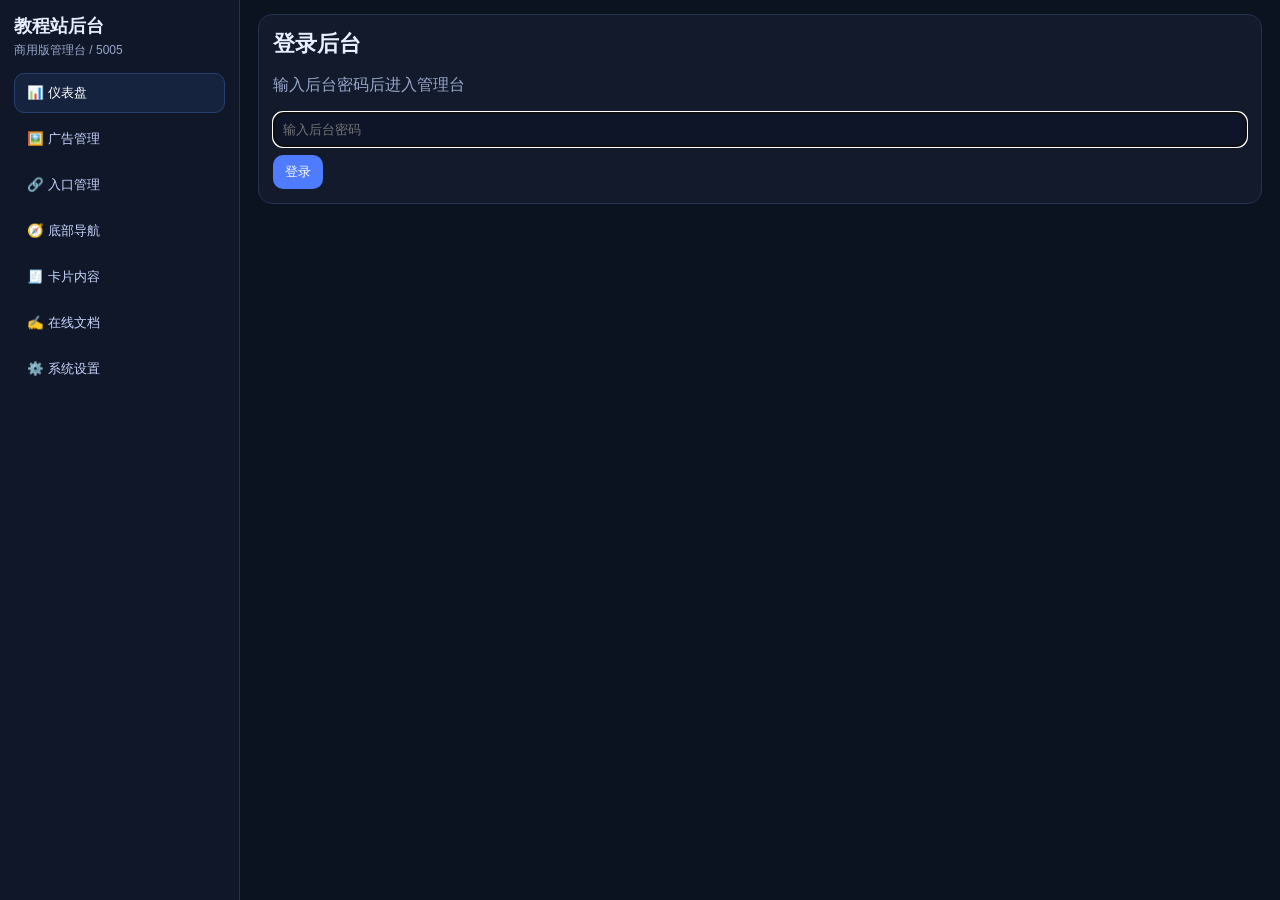
==== commit a27b8132: "chore: website backup 2026-02-10 20:53" ====
--- a/local-stack/admin/index.html
+++ b/local-stack/admin/index.html
@@ -63,6 +63,7 @@
           <button class="btn" onclick="loadQuickInsights()">快速洞察</button>
           <button class="btn" onclick="loadWeeklySnapshot()">7天快照</button>
           <button class="btn" onclick="loadFreshnessSummary()">时效分层</button>
+          <button class="btn" onclick="loadUpdatedRange()">更新时间分布</button>
           <button class="btn" onclick="loadBootstrapMeta()">Bootstrap体积</button>
           <button class="btn" onclick="loadRuntimeMetrics()">运行态指标</button>
           <button class="btn" onclick="pruneRuntimeCaches()">缓存瘦身</button>
@@ -142,6 +143,10 @@
           <h4 style="margin:0 0 8px">内容时效分层</h4>
           <div id="freshnessSummaryBox" class="muted">点击“时效分层”查看</div>
         </div>
+        <div class="panel" style="margin-top:10px">
+          <h4 style="margin:0 0 8px">更新时间分布（启用卡片）</h4>
+          <div id="updatedRangeBox" class="muted">点击“更新时间分布”查看</div>
+        </div>
         <div class="muted" style="margin-top:10px"></div>
         <div id="duplicateCheckBox" class="muted" style="margin-top:10px"></div>
         <div id="summaryFillBox" class="muted" style="margin-top:10px"></div>
@@ -378,6 +383,7 @@
       loadQuickInsights();
       loadWeeklySnapshot();
       loadFreshnessSummary();
+      loadUpdatedRange();
       loadQualityOverview();
       loadShortSummaryCards();
       loadActionabilitySummary();
@@ -819,6 +825,30 @@
 
 
 
+async function loadUpdatedRange(){
+  const box = document.getElementById('updatedRangeBox');
+  if (box) box.innerHTML = '更新时间分布加载中...';
+  try {
+    const r = await req('/api/admin/cards/updated-range', 'GET');
+    const buckets = r.buckets || {};
+    const html = `
+      <div>启用卡片：<b>${r.enabledTotal||0}</b>，缺少更新时间：${buckets.unknown||0}</div>
+      <ul>
+        <li>24小时内：${buckets.h24||0}</li>
+        <li>24-48小时：${buckets.h48||0}</li>
+        <li>2-7天：${buckets.d7||0}</li>
+        <li>7-14天：${buckets.d14||0}</li>
+        <li>14-30天：${buckets.d30||0}</li>
+        <li>30天以上：${buckets.older||0}</li>
+      </ul>
+      <div class='muted'>统计时间：${esc(r.generatedAt || '-')}</div>`;
+    if (box) box.innerHTML = html;
+    toast('更新时间分布已刷新');
+  } catch (e) {
+    if (box) box.innerHTML = `<span style="color:#ffb4b4">更新时间分布加载失败：${esc(e?.message||'网络异常')}</span>`;
+    toast(`更新时间分布加载失败：${e?.message || '网络异常'}`);
+  }
+}
 
 
 async function loadPublishReadiness(){
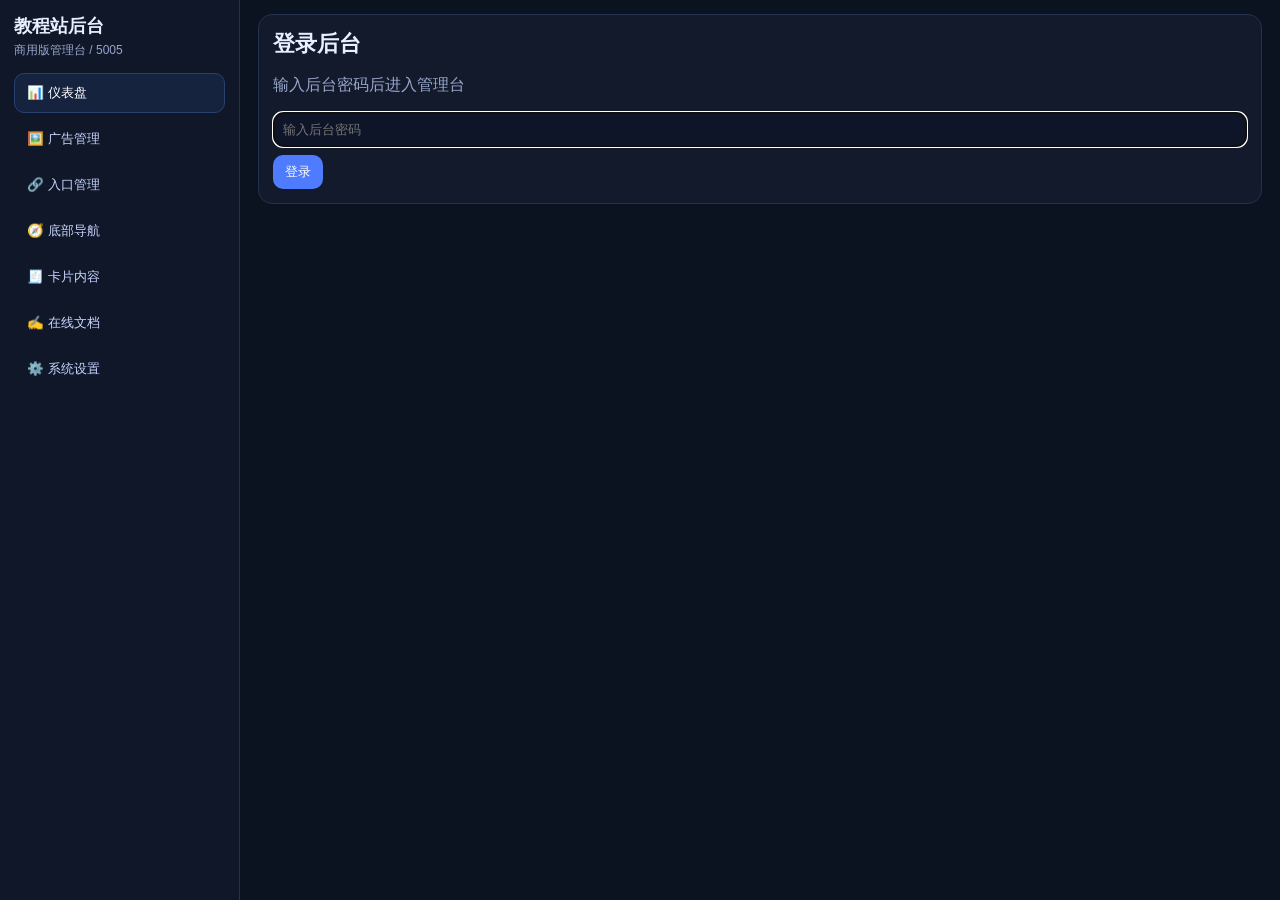
==== commit 8efac07b: "chore: website backup 2026-02-10 21:09" ====
--- a/local-stack/admin/index.html
+++ b/local-stack/admin/index.html
@@ -79,6 +79,7 @@
           <button class="btn ok" onclick="normalizeCardSummaries()">摘要一键规范化</button>
           <button class="btn ok" onclick="fillEmptySummaries()">一键补空摘要</button>
           <button class="btn ok" onclick="normalizeCardTitles()">标题一键规范化</button>
+          <button class="btn ok" onclick="trimCardFields()">字段去空白</button>
           <button class="btn ok" onclick="normalizeAllOrders()">统一重排顺序</button>
           <button class="btn" onclick="checkCardDuplicates()">重复卡片体检</button>
           <button class="btn" onclick="loadCategoryStats()">分类分布统计</button>
@@ -718,6 +719,18 @@
   }
 }
 
+async function trimCardFields(){
+  if(!confirm('确认清理卡片字段首尾空白？会规范标题/摘要/链接/按钮文案/分类并更新更新时间。')) return;
+  try {
+    const r = await req('/api/admin/cards/trim-fields', 'POST', {});
+    toast(`字段去空白完成：更新 ${r.updated||0}/${r.total||0}`);
+    loadAll();
+    refreshSummary();
+  } catch (e) {
+    toast(`字段去空白失败：${e?.message || '网络异常'}`);
+  }
+}
+
 async function pruneRuntimeCaches(){
   if(!confirm('确认执行缓存瘦身？会清理多余缓存桶，不影响业务数据。')) return;
   try {
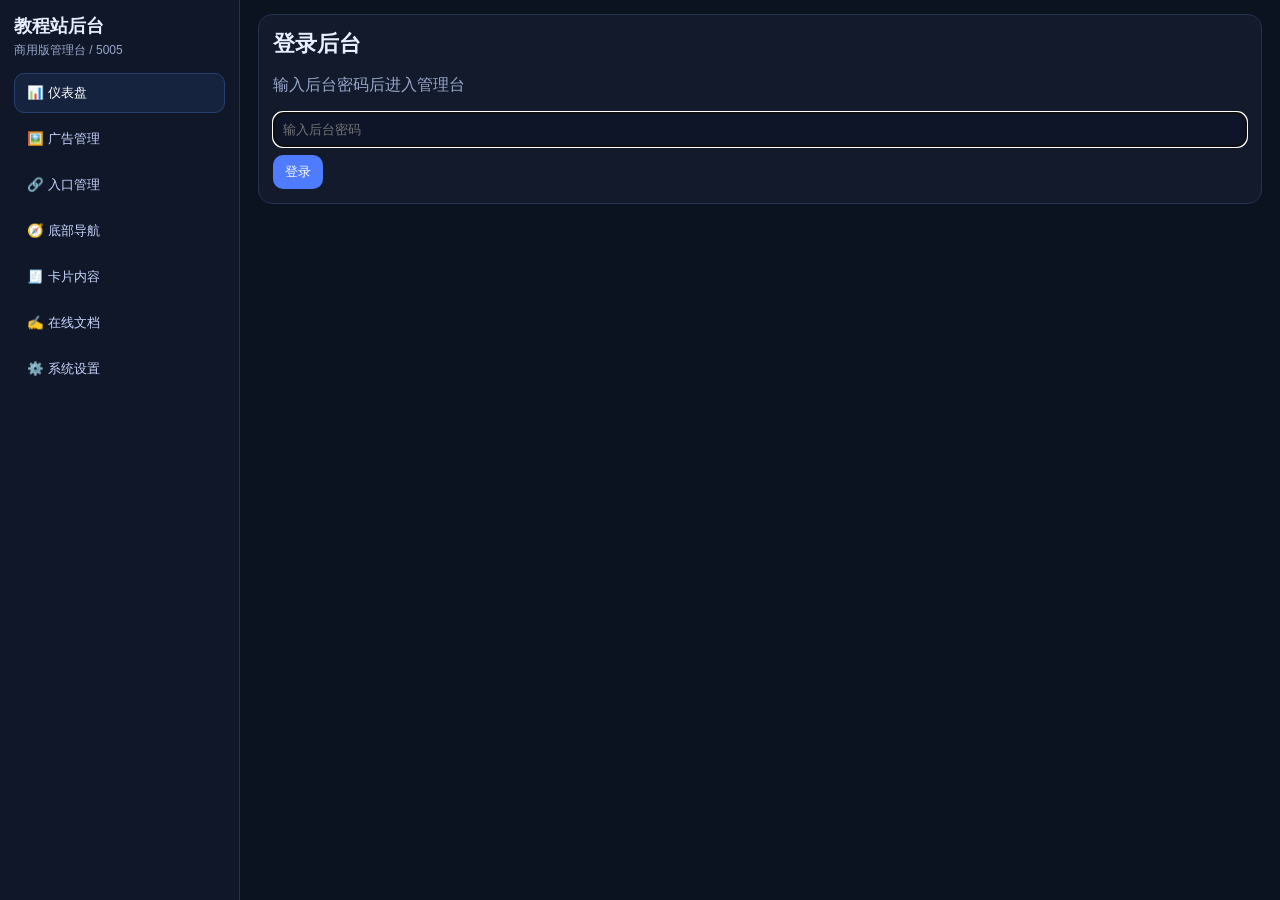
==== commit e01b99fd: "chore: website backup 2026-02-10 22:44" ====
--- a/local-stack/admin/index.html
+++ b/local-stack/admin/index.html
@@ -55,7 +55,7 @@
     </section>
 
     <div id="app">
-      <div class="top"><div class="title">商用后台管理台</div><div class="muted">在线状态 · 已连接</div></div>
+      <div class="top"><div class="title">商用后台管理台</div><div class="row"><button class="btn" type="button" onclick="openFrontendSite()">打开前台</button><button class="btn" type="button" onclick="copyFrontendSite()">复制前台地址</button><div class="muted">在线状态 · 已连接</div></div></div>
 
       <section id="dashboard" class="view active panel">
         <div class="row" style="margin-bottom:10px">
@@ -83,10 +83,15 @@
           <button class="btn ok" onclick="normalizeAllOrders()">统一重排顺序</button>
           <button class="btn" onclick="checkCardDuplicates()">重复卡片体检</button>
           <button class="btn" onclick="loadCategoryStats()">分类分布统计</button>
-          <button class="btn" onclick="loadQualityOverview()">内容质量概览</button>
+          <button class="btn" onclick="loadQualityOverview()">内容质量概览</button><button class="btn" onclick="loadTextMediaBalance()">图文结构分布</button>
+          <button class="btn" onclick="loadOpsScoreSummary()">运营健康分</button>
           <button class="btn" onclick="loadShortSummaryCards()">短摘要巡检</button>
+          <button class="btn" onclick="loadEmptySummaryCards()">空摘要巡检</button>
           <button class="btn" onclick="loadActionabilitySummary()">可领率看板</button>
+          <button class="btn" onclick="loadLinkSummaryGaps()">链接/摘要缺口</button>
           <button class="btn" onclick="loadPublishReadiness()">发布就绪检查</button>
+          <button class="btn" onclick="loadRecentUpdateFeed()">24h更新清单</button>
+          <button class="btn ok" onclick="copyOpsDigest()">复制运营摘要</button>
           <button class="btn" onclick="exportClaimLinks()">导出可领链接</button>
           <button class="btn" onclick="loadClaimDomainStats()">可领域名分布</button>
           <button class="btn ok" onclick="disableDuplicateCardsByTitle()">一键停用重复标题</button>
@@ -154,9 +159,14 @@
         <div id="categoryStatsBox" class="muted" style="margin-top:10px"></div>
         <div id="staleCardsBox" class="muted" style="margin-top:10px"></div>
         <div id="qualityOverviewBox" class="muted" style="margin-top:10px"></div>
+        <div id="textMediaBalanceBox" class="muted" style="margin-top:10px">点击“图文结构分布”查看</div>
+        <div id="opsScoreBox" class="muted" style="margin-top:10px"></div>
         <div id="shortSummaryBox" class="muted" style="margin-top:10px"></div>
+        <div id="emptySummaryBox" class="muted" style="margin-top:10px"></div>
         <div id="actionabilityBox" class="muted" style="margin-top:10px"></div>
+        <div id="linkSummaryGapBox" class="muted" style="margin-top:10px"></div>
         <div id="publishReadinessBox" class="muted" style="margin-top:10px"></div>
+        <div id="recentUpdateFeedBox" class="muted" style="margin-top:10px"></div>
         <div id="claimDomainBox" class="muted" style="margin-top:10px"></div>
       </section>
 
@@ -352,6 +362,31 @@
   throw lastErr || new Error('请求失败');
 }
 const esc=s=>String(s??'').replace(/[&<>"']/g,m=>({'&':'&amp;','<':'&lt;','>':'&gt;','"':'&quot;',"'":'&#39;'}[m]));
+
+function openFrontendSite(){
+  const host = String(location.hostname || 'localhost');
+  window.open(`${location.protocol}//${host}:5001/`, '_blank', 'noopener');
+}
+
+async function copyFrontendSite(){
+  const host = String(location.hostname || 'localhost');
+  const url = `${location.protocol}//${host}:5001/`;
+  try {
+    if (navigator.clipboard && navigator.clipboard.writeText) {
+      await navigator.clipboard.writeText(url);
+      toast('前台地址已复制');
+      return;
+    }
+  } catch {}
+  const input = document.createElement('input');
+  input.value = url;
+  document.body.appendChild(input);
+  input.select();
+  document.execCommand('copy');
+  input.remove();
+  toast('前台地址已复制');
+}
+
 function showView(id,btn){document.querySelectorAll('.view').forEach(v=>v.classList.remove('active'));document.getElementById(id).classList.add('active');document.querySelectorAll('.m').forEach(x=>x.classList.remove('active'));if(btn)btn.classList.add('active'); try{ localStorage.setItem('suweb_admin_active_view', id); }catch{}}
 function restoreActiveView(){
   let id='dashboard';
@@ -386,9 +421,13 @@
       loadFreshnessSummary();
       loadUpdatedRange();
       loadQualityOverview();
+      loadOpsScoreSummary();
       loadShortSummaryCards();
+      loadEmptySummaryCards();
       loadActionabilitySummary();
+      loadLinkSummaryGaps();
       loadPublishReadiness();
+      loadRecentUpdateFeed();
       restoreActiveView();
       toast('登录成功');
     } catch(e) {
@@ -864,6 +903,28 @@
 }
 
 
+async function loadLinkSummaryGaps(){
+  const box = document.getElementById('linkSummaryGapBox');
+  if (box) box.innerHTML = '链接/摘要缺口加载中...';
+  try {
+    const r = await req('/api/admin/cards/link-summary-gaps?limit=8', 'GET');
+    const withLinkNoSummary = r.withLinkNoSummary || {};
+    const withSummaryNoLink = r.withSummaryNoLink || {};
+    const a = Array.isArray(withLinkNoSummary.items) ? withLinkNoSummary.items : [];
+    const b = Array.isArray(withSummaryNoLink.items) ? withSummaryNoLink.items : [];
+    const listA = a.length ? `<ul>${a.map(x=>`<li><code>${esc(x.id||'')}</code> ${esc(x.title||'未命名')} · 分类:${esc(x.category||'-')}</li>`).join('')}</ul>` : '<div class="muted">未发现“有链接但摘要弱”卡片</div>';
+    const listB = b.length ? `<ul>${b.map(x=>`<li><code>${esc(x.id||'')}</code> ${esc(x.title||'未命名')} · 分类:${esc(x.category||'-')}</li>`).join('')}</ul>` : '<div class="muted">未发现“有摘要但缺链接”卡片</div>';
+    if (box) box.innerHTML = `
+      <div>启用卡片：${r.enabledTotal||0} · 有链接但摘要弱：${withLinkNoSummary.total||0} · 有摘要但缺链接：${withSummaryNoLink.total||0}</div>
+      <div style="margin-top:6px"><b>有链接但摘要弱</b>${listA}</div>
+      <div style="margin-top:6px"><b>有摘要但缺链接</b>${listB}</div>
+      <div class='muted'>统计时间：${esc(r.generatedAt || '-')}</div>`;
+  } catch (e) {
+    if (box) box.innerHTML = `<span style="color:#ffb4b4">链接/摘要缺口加载失败：${esc(e?.message||'网络异常')}</span>`;
+    toast(`链接/摘要缺口加载失败：${e?.message || '网络异常'}`);
+  }
+}
+
 async function loadPublishReadiness(){
   const box = document.getElementById('publishReadinessBox');
   if (box) box.innerHTML = '发布就绪检查加载中...';
@@ -904,6 +965,52 @@
   }
 }
 
+
+
+async function loadRecentUpdateFeed(){
+  const box = document.getElementById('recentUpdateFeedBox');
+  if (box) box.innerHTML = '24h更新清单加载中...';
+  try {
+    const r = await req('/api/admin/cards/recent-updates?hours=24&limit=20', 'GET');
+    const items = Array.isArray(r.items) ? r.items : [];
+    if (!items.length) {
+      if (box) box.innerHTML = '最近24小时暂无更新卡片';
+      return;
+    }
+    const list = items.map((x, idx) => `<li>${idx+1}. <code>${esc(x.id||'')}</code> ${esc(x.title||'未命名')} · 分类:${esc(x.category||'-')} · ${esc(x.updatedAgoText||'-')} <button class='btn' type='button' onclick="jumpToCard('${esc(x.id||'')}')">定位</button></li>`).join('');
+    if (box) box.innerHTML = `<div>最近24小时更新 ${r.total||0} 条（展示 ${items.length} 条）</div><ul>${list}</ul><div class='muted'>统计时间：${esc(r.generatedAt||'-')}</div>`;
+  } catch (e) {
+    if (box) box.innerHTML = `<span style="color:#ffb4b4">24h更新清单加载失败：${esc(e?.message||'网络异常')}</span>`;
+    toast(`24h更新清单加载失败：${e?.message || '网络异常'}`);
+  }
+}
+
+async function copyOpsDigest(){
+  try {
+    const [summary, readiness, updates] = await Promise.all([
+      req('/api/admin/cards/quick-insights', 'GET'),
+      req('/api/admin/cards/publish-readiness', 'GET'),
+      req('/api/admin/cards/recent-updates?hours=24&limit=8', 'GET')
+    ]);
+    const t = summary?.totals || {};
+    const u = Array.isArray(updates?.items) ? updates.items : [];
+    const lines = [
+      `# 网站运营摘要`,
+      `- 生成时间: ${new Date().toLocaleString('zh-CN', {hour12:false})}`,
+      `- 启用卡片: ${t.enabled||0}，可领取: ${t.claimable||0}（可领率 ${t.claimableRate||0}%）`,
+      `- 24h更新: ${t.updated24h||0}，今日更新: ${t.updatedToday||0}，14天陈旧: ${t.stale14d||0}`,
+      `- 发布就绪分: ${readiness?.score||0}/100（可发布: ${readiness?.ready ? '是' : '否'}）`,
+      `- 24h更新Top${u.length}:`
+    ];
+    for (const item of u) lines.push(`  - ${item.title || item.id}（${item.category || '-'}，${item.updatedAgoText || '-' }）`);
+    const text = lines.join('\n');
+    const ok = await copyText(text);
+    if (!ok) throw new Error('剪贴板不可用');
+    toast('运营摘要已复制');
+  } catch (e) {
+    toast(`复制运营摘要失败：${e?.message || '网络异常'}`);
+  }
+}
 
 async function loadClaimDomainStats(){
   const box = document.getElementById('claimDomainBox');
@@ -972,6 +1079,44 @@
   }
 }
 
+async function loadTextMediaBalance(){
+  const box = document.getElementById('textMediaBalanceBox');
+  if (box) box.innerHTML = '图文结构分布加载中...';
+  try {
+    const r = await req('/api/admin/cards/text-media-balance', 'GET');
+    const ratios = r.ratios || {};
+    if (box) box.innerHTML = `
+      <div>总卡片 ${r.total || 0}</div>
+      <div>纯文本 ${r.textOnly || 0}（${ratios.textOnly || 0}%） · 纯媒体 ${r.mediaOnly || 0}（${ratios.mediaOnly || 0}%）</div>
+      <div>图文混合 ${r.mixed || 0}（${ratios.mixed || 0}%） · 空内容 ${r.empty || 0}（${ratios.empty || 0}%）</div>
+      <div class='muted'>统计时间：${esc(r.generatedAt || '-')}</div>`;
+    toast('图文结构分布已刷新');
+  } catch (e) {
+    if (box) box.innerHTML = `<span style="color:#ffb4b4">图文结构分布加载失败：${esc(e?.message||'网络异常')}</span>`;
+    toast(`图文结构分布加载失败：${e?.message || '网络异常'}`);
+  }
+}
+
+async function loadOpsScoreSummary(){
+  const box = document.getElementById('opsScoreBox');
+  if (box) box.innerHTML = '运营健康分加载中...';
+  try {
+    const r = await req('/api/admin/cards/ops-score', 'GET');
+    const m = r.metrics || {};
+    const rates = r.rates || {};
+    const levelText = r.level === 'healthy' ? '健康' : (r.level === 'watch' ? '观察' : '风险');
+    if (box) box.innerHTML = `
+      <div>运营健康分：<b>${r.score || 0}</b>/100（${levelText}）</div>
+      <div>核心覆盖：可领率 ${rates.linkRate || 0}% · 7天更新率 ${rates.fresh7dRate || 0}% · 媒体覆盖率 ${rates.mediaRate || 0}%</div>
+      <div>风险计数：空摘要 ${m.missingSummary || 0} · 空按钮 ${m.missingButtonText || 0} · 启用总数 ${m.total || 0}</div>
+      <div class='muted'>统计时间：${esc(r.generatedAt || '-')}</div>`;
+    toast('运营健康分已刷新');
+  } catch (e) {
+    if (box) box.innerHTML = `<span style="color:#ffb4b4">运营健康分加载失败：${esc(e?.message||'网络异常')}</span>`;
+    toast(`运营健康分加载失败：${e?.message || '网络异常'}`);
+  }
+}
+
 async function loadShortSummaryCards(){
   const box = document.getElementById('shortSummaryBox');
   if (box) box.innerHTML = '短摘要巡检加载中...';
@@ -989,6 +1134,26 @@
   } catch (e) {
     if (box) box.innerHTML = `<span style="color:#ffb4b4">短摘要巡检加载失败：${esc(e?.message||'网络异常')}</span>`;
     toast(`短摘要巡检加载失败：${e?.message || '网络异常'}`);
+  }
+}
+
+async function loadEmptySummaryCards(){
+  const box = document.getElementById('emptySummaryBox');
+  if (box) box.innerHTML = '空摘要巡检加载中...';
+  try {
+    const r = await req('/api/admin/cards/summary-empty?limit=30', 'GET');
+    const rows = Array.isArray(r.rows) ? r.rows : [];
+    const list = rows.length
+      ? `<ul>${rows.map((x, i)=>`<li>${i+1}. <code>${esc(x.id||'-')}</code> ${esc(x.title||'未命名')} · ${esc(x.category||'-')} · ${x.hasLink ? '可领' : '无链接'} · ${esc(x.updatedAt ? new Date(x.updatedAt).toLocaleString('zh-CN', { hour12:false }) : '-')}</li>`).join('')}</ul>`
+      : '<div class="muted">暂无空摘要卡片</div>';
+    if (box) box.innerHTML = `
+      <div>空摘要卡片 ${esc(String(r.total||0))} 条（展示前 ${rows.length} 条）</div>
+      ${list}
+      <div class='muted'>统计时间：${esc(r.generatedAt || '-')}</div>`;
+    toast('空摘要巡检已刷新');
+  } catch (e) {
+    if (box) box.innerHTML = `<span style="color:#ffb4b4">空摘要巡检加载失败：${esc(e?.message||'网络异常')}</span>`;
+    toast(`空摘要巡检加载失败：${e?.message || '网络异常'}`);
   }
 }
 
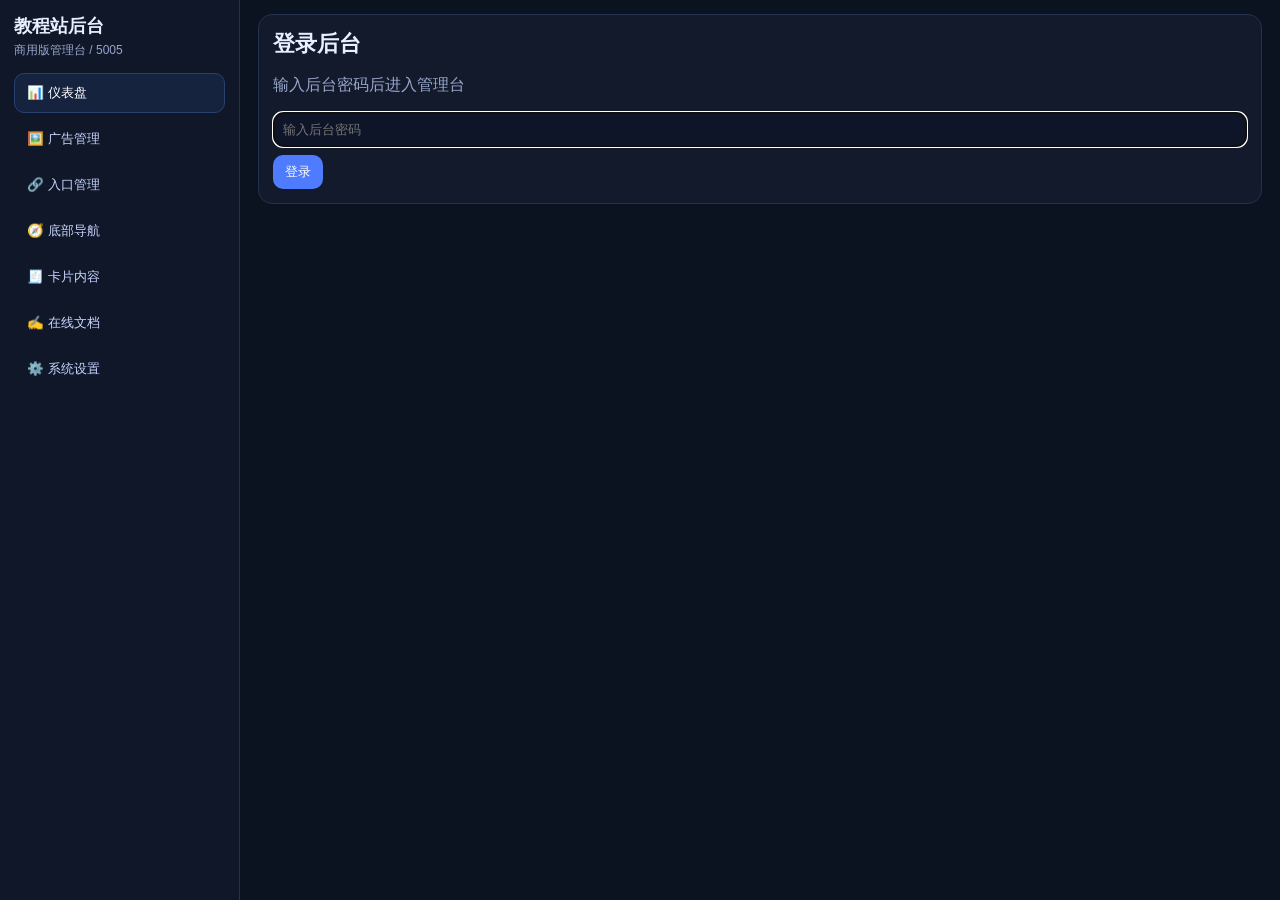
==== commit fe9e741e: "chore: website backup 2026-02-10 22:56" ====
--- a/local-stack/admin/index.html
+++ b/local-stack/admin/index.html
@@ -102,6 +102,8 @@
           <button class="btn ok" onclick="fillMissingButtonText()">补齐按钮文案</button>
           <button class="btn ok" onclick="standardizeButtonText()">按钮文案全量标准化</button>
           <button class="btn" onclick="auditStaleCards()">陈旧内容体检</button>
+          <button class="btn" onclick="loadDateIntegrity()">时间字段体检</button>
+          <button class="btn ok" onclick="normalizeCardDates()">一键修复时间字段</button>
           <button class="btn" onclick="touchStaleCards()">一键刷新陈旧时间</button>
           <button class="btn danger" onclick="disableStaleCards()">一键停用陈旧内容</button>
           <span id="summaryMeta" class="muted"></span>
@@ -158,6 +160,7 @@
         <div id="summaryFillBox" class="muted" style="margin-top:10px"></div>
         <div id="categoryStatsBox" class="muted" style="margin-top:10px"></div>
         <div id="staleCardsBox" class="muted" style="margin-top:10px"></div>
+        <div id="dateIntegrityBox" class="muted" style="margin-top:10px"></div>
         <div id="qualityOverviewBox" class="muted" style="margin-top:10px"></div>
         <div id="textMediaBalanceBox" class="muted" style="margin-top:10px">点击“图文结构分布”查看</div>
         <div id="opsScoreBox" class="muted" style="margin-top:10px"></div>
@@ -428,6 +431,7 @@
       loadLinkSummaryGaps();
       loadPublishReadiness();
       loadRecentUpdateFeed();
+      loadDateIntegrity();
       restoreActiveView();
       toast('登录成功');
     } catch(e) {
@@ -876,6 +880,38 @@
 
 
 
+
+async function loadDateIntegrity(){
+  const box = document.getElementById('dateIntegrityBox');
+  if (box) box.innerHTML = '时间字段体检中...';
+  try {
+    const r = await req('/api/admin/cards/date-integrity?limit=8', 'GET');
+    const badCreated = Array.isArray(r.invalidCreated) ? r.invalidCreated : [];
+    const badUpdated = Array.isArray(r.invalidUpdated) ? r.invalidUpdated : [];
+    const futureUpdated = Array.isArray(r.futureUpdated) ? r.futureUpdated : [];
+    const renderList = (arr, label) => arr.length
+      ? `<div>${label}（展示前 ${arr.length} 条）</div><ul>${arr.map(x=>`<li><code>${esc(x.id||'')}</code> ${esc(x.title||'未命名')} · ${esc(x.updatedAt || x.createdAt || '-')}</li>`).join('')}</ul>`
+      : `<div class='muted'>${label}：无</div>`;
+    if (box) box.innerHTML = `<div>总卡片 ${r.total||0} · createdAt异常 ${r.invalidCreatedCount||0} · updatedAt异常 ${r.invalidUpdatedCount||0} · 未来时间 ${r.futureUpdatedCount||0}</div>${renderList(badCreated,'createdAt 异常')} ${renderList(badUpdated,'updatedAt 异常')} ${renderList(futureUpdated,'未来时间异常')}`;
+    toast('时间字段体检完成');
+  } catch (e) {
+    if (box) box.innerHTML = `<span style="color:#ffb4b4">时间字段体检失败：${esc(e?.message||'网络异常')}</span>`;
+    toast(`时间字段体检失败：${e?.message || '网络异常'}`);
+  }
+}
+
+async function normalizeCardDates(){
+  if(!confirm('确认修复 createdAt/updatedAt 异常？会自动补齐缺失值并校正更新时间早于创建时间的问题。')) return;
+  try {
+    const r = await req('/api/admin/cards/date-normalize', 'POST', {});
+    toast(`时间字段修复完成：更新 ${r.updated||0}/${r.total||0}`);
+    loadAll();
+    refreshSummary();
+    loadDateIntegrity();
+  } catch (e) {
+    toast(`时间字段修复失败：${e?.message || '网络异常'}`);
+  }
+}
 
 async function loadUpdatedRange(){
   const box = document.getElementById('updatedRangeBox');
